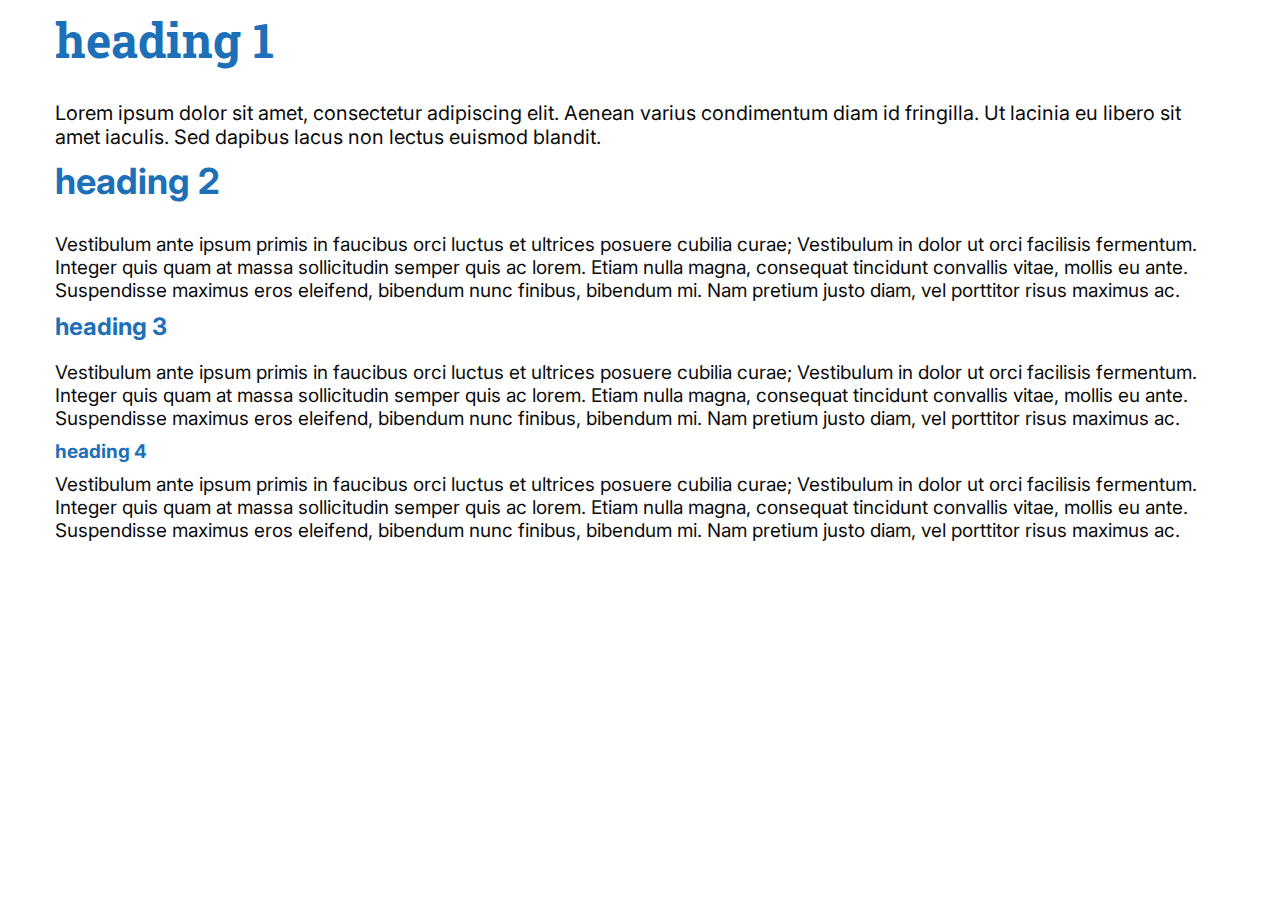
==== testpage.html @ ec5b9f77 "udpates to scss" ====
<!doctype html>

<html lang="en">
<head>
  <meta charset="utf-8">

  <title>test page | scss - setup</title>


  <link rel="stylesheet" href="css/all.min.css">

</head>

<body>
<main>
<div class="base-width-container">
<h1 class="base-heading-h1">heading 1</h1>
<p class="base-body base-body-l">Lorem ipsum dolor sit amet, consectetur adipiscing elit. Aenean varius condimentum diam id fringilla. Ut lacinia eu libero sit amet iaculis. Sed dapibus lacus non lectus euismod blandit. </p>

<h2 class="base-heading-h2">heading 2</h2>
<p class="base-body">Vestibulum ante ipsum primis in faucibus orci luctus et ultrices posuere cubilia curae; Vestibulum in dolor ut orci facilisis fermentum. Integer quis quam at massa sollicitudin semper quis ac lorem. Etiam nulla magna, consequat tincidunt convallis vitae, mollis eu ante. Suspendisse maximus eros eleifend, bibendum nunc finibus, bibendum mi. Nam pretium justo diam, vel porttitor risus maximus ac.</p>


<h3 class="base-heading-h3">heading 3</h2>
<p class="base-body">Vestibulum ante ipsum primis in faucibus orci luctus et ultrices posuere cubilia curae; Vestibulum in dolor ut orci facilisis fermentum. Integer quis quam at massa sollicitudin semper quis ac lorem. Etiam nulla magna, consequat tincidunt convallis vitae, mollis eu ante. Suspendisse maximus eros eleifend, bibendum nunc finibus, bibendum mi. Nam pretium justo diam, vel porttitor risus maximus ac.</p>


<h4 class="base-heading-h4">heading 4</h2>
<p class="base-body">Vestibulum ante ipsum primis in faucibus orci luctus et ultrices posuere cubilia curae; Vestibulum in dolor ut orci facilisis fermentum. Integer quis quam at massa sollicitudin semper quis ac lorem. Etiam nulla magna, consequat tincidunt convallis vitae, mollis eu ante. Suspendisse maximus eros eleifend, bibendum nunc finibus, bibendum mi. Nam pretium justo diam, vel porttitor risus maximus ac.</p>
</div>
</main>
</body>
</html>
---- css/all.min.css ----
@import url("https://fonts.googleapis.com/css2?family=Inter&family=Roboto+Slab&display=swap");.base-width-container{max-width:1170px;margin-left:auto;margin-right:auto}@media (min-width: 576px){.base-width-container{margin-left:15px;margin-right:15px}}@media (min-width: 768px){.base-width-container{margin-left:15px;margin-right:15px}}@media (min-width: 992px){.base-width-container{margin-left:auto;margin-right:auto}}@media (min-width: 1200px){.base-width-container{margin-left:auto;margin-right:auto}}.base-heading-h1{font-family:"Roboto Slab",Arial,sans-serif;font-size:48px;font-weight:700;color:#1d70b8;margin-top:0;margin-bottom:30px;display:block}.base-heading-h2{font-family:"Inter",Arial,sans-serif;font-size:36px;font-weight:700;color:#1d70b8;margin-top:0;margin-bottom:30px;display:block}.base-heading-h3{font-family:"Inter",Arial,sans-serif;font-size:24px;font-weight:700;color:#1d70b8;margin-top:0;margin-bottom:20px;display:block}.base-heading-h4{font-family:"Inter",Arial,sans-serif;font-size:19px;font-weight:700;color:#1d70b8;margin-top:0;margin-bottom:10px;display:block}.base-body{font-family:"Inter",Arial,sans-serif;font-size:19px;font-weight:400;color:#0b0c0c;margin-top:0;margin-bottom:10px;display:block}.base-body-bold{font-weight:700}.base-body-l{font-size:20px}
/*# sourceMappingURL=all.min.css.map */
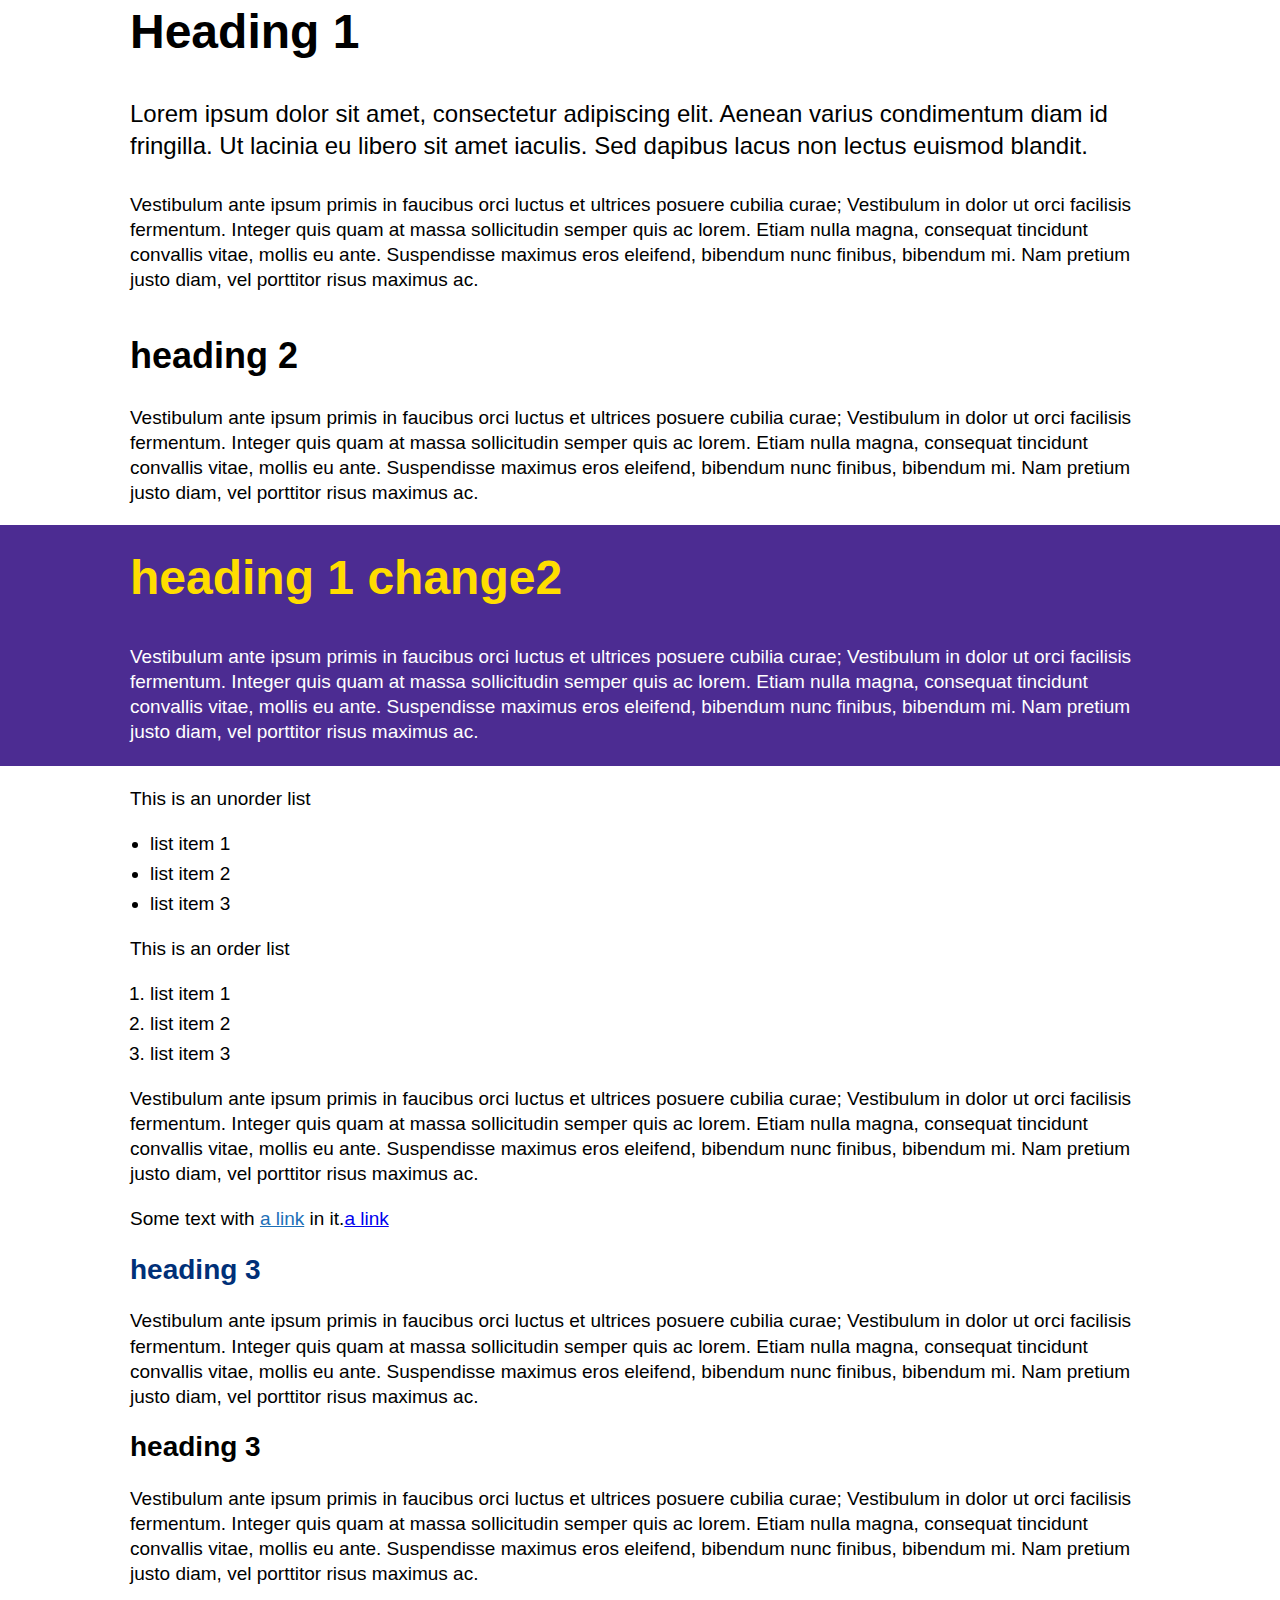
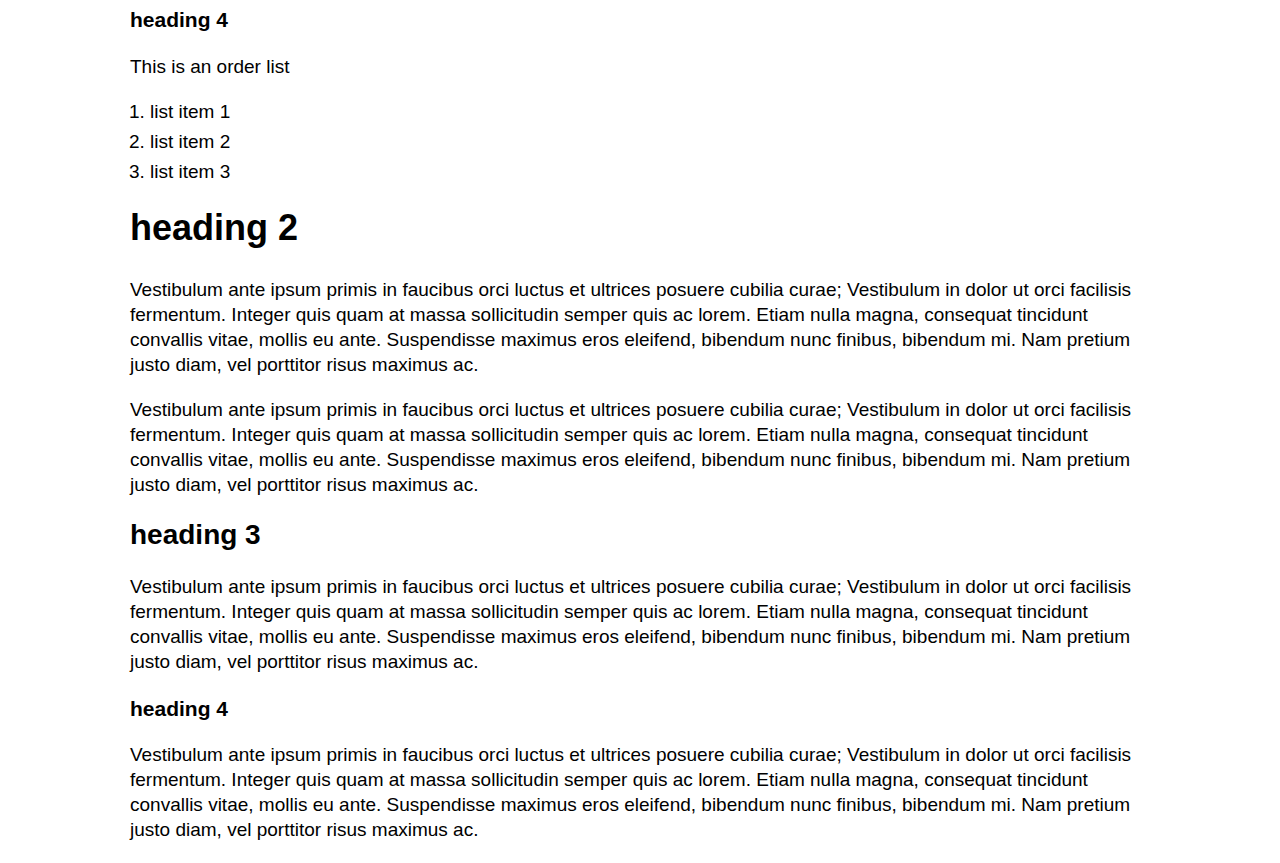
==== commit 88f0d499: "added colour bg and font classes" ====
--- a/testpage.html
+++ b/testpage.html
@@ -3,6 +3,8 @@
 <html lang="en">
 <head>
   <meta charset="utf-8">
+  <meta name="viewport" content="width=device-width, initial-scale=1, viewport-fit=cover">
+  <meta http-equiv="X-UA-Compatible" content="IE=edge">
 
   <title>test page | scss - setup</title>
 
@@ -11,21 +13,65 @@
 
 </head>
 
-<body>
+<body class="base-bg--white">
 <main>
+
 <div class="base-width-container">
-<h1 class="base-heading-h1">heading 1</h1>
+<h1 class="base-heading-h1">Heading 1</h1>
 <p class="base-body base-body-l">Lorem ipsum dolor sit amet, consectetur adipiscing elit. Aenean varius condimentum diam id fringilla. Ut lacinia eu libero sit amet iaculis. Sed dapibus lacus non lectus euismod blandit. </p>
-
+<p class="base-body">Vestibulum ante ipsum primis in faucibus orci luctus et ultrices posuere cubilia curae; Vestibulum in dolor ut orci facilisis fermentum. Integer quis quam at massa sollicitudin semper quis ac lorem. Etiam nulla magna, consequat tincidunt convallis vitae, mollis eu ante. Suspendisse maximus eros eleifend, bibendum nunc finibus, bibendum mi. Nam pretium justo diam, vel porttitor risus maximus ac.</p>
+<img class="base-image base-image--centre" alt="" src="assets/test_image720x540.gif">
 <h2 class="base-heading-h2">heading 2</h2>
 <p class="base-body">Vestibulum ante ipsum primis in faucibus orci luctus et ultrices posuere cubilia curae; Vestibulum in dolor ut orci facilisis fermentum. Integer quis quam at massa sollicitudin semper quis ac lorem. Etiam nulla magna, consequat tincidunt convallis vitae, mollis eu ante. Suspendisse maximus eros eleifend, bibendum nunc finibus, bibendum mi. Nam pretium justo diam, vel porttitor risus maximus ac.</p>
 
+</div>
+<div class="base-block base-bg--purple">
+<div class="base-width-container">
+<h1 class="base-heading-h1 base-font--yellow">heading 1 change2</h1>
 
-<h3 class="base-heading-h3">heading 3</h2>
+<p class="base-body base-font--white">Vestibulum ante ipsum primis in faucibus orci luctus et ultrices posuere cubilia curae; Vestibulum in dolor ut orci facilisis fermentum. Integer quis quam at massa sollicitudin semper quis ac lorem. Etiam nulla magna, consequat tincidunt convallis vitae, mollis eu ante. Suspendisse maximus eros eleifend, bibendum nunc finibus, bibendum mi. Nam pretium justo diam, vel porttitor risus maximus ac.</p>
+
+</div>
+</div>
+<div class="base-width-container">
+<p class="base-body">This is an unorder list</p>
+<ul class="base-list base-list--bullet">
+<li>list item 1</li>
+<li>list item 2</li>
+<li>list item 3</li>
+</ul>
+<p class="base-body">This is an order list</p>
+<ol class="base-list base-list--number">
+<li>list item 1</li>
+<li>list item 2</li>
+<li>list item 3</li>
+</ol>
+<p class="base-body">Vestibulum ante ipsum primis in faucibus orci luctus et ultrices posuere cubilia curae; Vestibulum in dolor ut orci facilisis fermentum. Integer quis quam at massa sollicitudin semper quis ac lorem. Etiam nulla magna, consequat tincidunt convallis vitae, mollis eu ante. Suspendisse maximus eros eleifend, bibendum nunc finibus, bibendum mi. Nam pretium justo diam, vel porttitor risus maximus ac.</p>
+<p class="base-body">Some text with <a class="base-link" href="#">a link</a> in it.<a href="#">a link</a> </p>
+
+<h3 class="base-heading-h3 base-font--dark-blue">heading 3</h3>
+<p class="base-body">Vestibulum ante ipsum primis in faucibus orci luctus et ultrices posuere cubilia curae; Vestibulum in dolor ut orci facilisis fermentum. Integer quis quam at massa sollicitudin semper quis ac lorem. Etiam nulla magna, consequat tincidunt convallis vitae, mollis eu ante. Suspendisse maximus eros eleifend, bibendum nunc finibus, bibendum mi. Nam pretium justo diam, vel porttitor risus maximus ac.</p>
+
+<h3 class="base-heading-h3">heading 3</h3>
+<p class="base-body">Vestibulum ante ipsum primis in faucibus orci luctus et ultrices posuere cubilia curae; Vestibulum in dolor ut orci facilisis fermentum. Integer quis quam at massa sollicitudin semper quis ac lorem. Etiam nulla magna, consequat tincidunt convallis vitae, mollis eu ante. Suspendisse maximus eros eleifend, bibendum nunc finibus, bibendum mi. Nam pretium justo diam, vel porttitor risus maximus ac.</p>
+
+<h4 class="base-heading-h4">heading 4</h4>
+<p class="base-body">This is an order list</p>
+<ol class="base-list base-list--number">
+<li>list item 1</li>
+<li>list item 2</li>
+<li>list item 3</li>
+</ol>
+<h2 class="base-heading-h2">heading 2</h2>
+<p class="base-body">Vestibulum ante ipsum primis in faucibus orci luctus et ultrices posuere cubilia curae; Vestibulum in dolor ut orci facilisis fermentum. Integer quis quam at massa sollicitudin semper quis ac lorem. Etiam nulla magna, consequat tincidunt convallis vitae, mollis eu ante. Suspendisse maximus eros eleifend, bibendum nunc finibus, bibendum mi. Nam pretium justo diam, vel porttitor risus maximus ac.</p>
 <p class="base-body">Vestibulum ante ipsum primis in faucibus orci luctus et ultrices posuere cubilia curae; Vestibulum in dolor ut orci facilisis fermentum. Integer quis quam at massa sollicitudin semper quis ac lorem. Etiam nulla magna, consequat tincidunt convallis vitae, mollis eu ante. Suspendisse maximus eros eleifend, bibendum nunc finibus, bibendum mi. Nam pretium justo diam, vel porttitor risus maximus ac.</p>
 
 
-<h4 class="base-heading-h4">heading 4</h2>
+<h3 class="base-heading-h3">heading 3</h3>
+<p class="base-body">Vestibulum ante ipsum primis in faucibus orci luctus et ultrices posuere cubilia curae; Vestibulum in dolor ut orci facilisis fermentum. Integer quis quam at massa sollicitudin semper quis ac lorem. Etiam nulla magna, consequat tincidunt convallis vitae, mollis eu ante. Suspendisse maximus eros eleifend, bibendum nunc finibus, bibendum mi. Nam pretium justo diam, vel porttitor risus maximus ac.</p>
+
+
+<h4 class="base-heading-h4">heading 4</h4>
 <p class="base-body">Vestibulum ante ipsum primis in faucibus orci luctus et ultrices posuere cubilia curae; Vestibulum in dolor ut orci facilisis fermentum. Integer quis quam at massa sollicitudin semper quis ac lorem. Etiam nulla magna, consequat tincidunt convallis vitae, mollis eu ante. Suspendisse maximus eros eleifend, bibendum nunc finibus, bibendum mi. Nam pretium justo diam, vel porttitor risus maximus ac.</p>
 </div>
 </main>
--- a/css/all.min.css
+++ b/css/all.min.css
@@ -1,2 +1,2 @@
-@import url("https://fonts.googleapis.com/css2?family=Inter&family=Roboto+Slab&display=swap");.base-width-container{max-width:1170px;margin-left:auto;margin-right:auto}@media (min-width: 576px){.base-width-container{margin-left:15px;margin-right:15px}}@media (min-width: 768px){.base-width-container{margin-left:15px;margin-right:15px}}@media (min-width: 992px){.base-width-container{margin-left:auto;margin-right:auto}}@media (min-width: 1200px){.base-width-container{margin-left:auto;margin-right:auto}}.base-heading-h1{font-family:"Roboto Slab",Arial,sans-serif;font-size:48px;font-weight:700;color:#1d70b8;margin-top:0;margin-bottom:30px;display:block}.base-heading-h2{font-family:"Inter",Arial,sans-serif;font-size:36px;font-weight:700;color:#1d70b8;margin-top:0;margin-bottom:30px;display:block}.base-heading-h3{font-family:"Inter",Arial,sans-serif;font-size:24px;font-weight:700;color:#1d70b8;margin-top:0;margin-bottom:20px;display:block}.base-heading-h4{font-family:"Inter",Arial,sans-serif;font-size:19px;font-weight:700;color:#1d70b8;margin-top:0;margin-bottom:10px;display:block}.base-body{font-family:"Inter",Arial,sans-serif;font-size:19px;font-weight:400;color:#0b0c0c;margin-top:0;margin-bottom:10px;display:block}.base-body-bold{font-weight:700}.base-body-l{font-size:20px}
+/*! normalize.css v8.0.1 | MIT License | github.com/necolas/normalize.css */@import url("https://fonts.googleapis.com/css2?family=Inter&family=Roboto+Slab&display=swap");html{line-height:1.15;-webkit-text-size-adjust:100%}body{margin:0}main{display:block}h1{font-size:2em;margin:0.67em 0}hr{-webkit-box-sizing:content-box;box-sizing:content-box;height:0;overflow:visible}pre{font-family:monospace, monospace;font-size:1em}a{background-color:transparent}abbr[title]{border-bottom:none;text-decoration:underline;-webkit-text-decoration:underline dotted;text-decoration:underline dotted}b,strong{font-weight:bolder}code,kbd,samp{font-family:monospace, monospace;font-size:1em}small{font-size:80%}sub,sup{font-size:75%;line-height:0;position:relative;vertical-align:baseline}sub{bottom:-0.25em}sup{top:-0.5em}img{border-style:none}button,input,optgroup,select,textarea{font-family:inherit;font-size:100%;line-height:1.15;margin:0}button,input{overflow:visible}button,select{text-transform:none}button,[type="button"],[type="reset"],[type="submit"]{-webkit-appearance:button}button::-moz-focus-inner,[type="button"]::-moz-focus-inner,[type="reset"]::-moz-focus-inner,[type="submit"]::-moz-focus-inner{border-style:none;padding:0}button:-moz-focusring,[type="button"]:-moz-focusring,[type="reset"]:-moz-focusring,[type="submit"]:-moz-focusring{outline:1px dotted ButtonText}fieldset{padding:0.35em 0.75em 0.625em}legend{-webkit-box-sizing:border-box;box-sizing:border-box;color:inherit;display:table;max-width:100%;padding:0;white-space:normal}progress{vertical-align:baseline}textarea{overflow:auto}[type="checkbox"],[type="radio"]{-webkit-box-sizing:border-box;box-sizing:border-box;padding:0}[type="number"]::-webkit-inner-spin-button,[type="number"]::-webkit-outer-spin-button{height:auto}[type="search"]{-webkit-appearance:textfield;outline-offset:-2px}[type="search"]::-webkit-search-decoration{-webkit-appearance:none}::-webkit-file-upload-button{-webkit-appearance:button;font:inherit}details{display:block}summary{display:list-item}template{display:none}[hidden]{display:none}*,*::before,*::after{-webkit-box-sizing:border-box;box-sizing:border-box}button{background-color:transparent;color:inherit;border-width:0;padding:0;cursor:pointer}figure{margin:0}input::-moz-focus-inner{border:0;padding:0;margin:0}ul,ol,dd{margin:0;padding:0;list-style:none}h1,h2,h3,h4,h5,h6{margin:0;font-size:inherit;font-weight:inherit}p{margin:0}cite{font-style:normal}fieldset{border-width:0;padding:0;margin:0}.base-bg--black{background-color:#000 !important}.base-bg--dark-blue{background-color:#003078 !important}.base-bg--purple{background-color:#4c2c92 !important}.base-bg--blue{background-color:#1d70b8 !important}.base-bg--yellow{background-color:#fd0 !important}.base-bg--white{background-color:#fff !important}.base-width-container{max-width:1020px}@media (min-width: 320px){.base-width-container{margin-left:15px;margin-right:15px}}@media (min-width: 641px){.base-width-container{margin-left:30px;margin-right:30px}}@media (min-width: 769px){.base-width-container{margin-left:30px;margin-right:30px}}@media (min-width: 1080px){.base-width-container{margin-left:auto;margin-right:auto}}html{font-size:10px}.base-heading-h1{font-family:Arial,sans-serif;font-size:3.6rem;line-height:1.32;font-weight:700;color:#000;margin-top:0;margin-bottom:2.5rem;display:block}@media (min-width: 641px){.base-heading-h1{font-size:4.8rem;margin-bottom:3.5rem}}.base-heading-h2{font-family:Arial,sans-serif;font-size:3rem;line-height:1.32;font-weight:700;color:#000;margin-top:0;margin-bottom:1.5rem;display:block}@media (min-width: 641px){.base-heading-h2{font-size:3.6rem;margin-bottom:2.5rem}}.base-heading-h3{font-family:Arial,sans-serif;font-size:2.4rem;line-height:1.32;font-weight:700;color:#000;margin-top:0;margin-bottom:1.5rem;display:block}@media (min-width: 641px){.base-heading-h3{font-size:2.8rem;margin-bottom:2rem}}.base-heading-h4{font-family:Arial,sans-serif;font-size:2rem;line-height:1.32;font-weight:700;color:#000;margin-top:0;margin-bottom:1.5rem;display:block}@media (min-width: 641px){.base-heading-h4{font-size:2.1rem;margin-bottom:2rem}}.base-body{font-family:Arial,sans-serif;font-size:1.6rem;line-height:1.32;font-weight:400;color:#000;margin-top:0;margin-bottom:1.5rem;display:block}@media (min-width: 641px){.base-body{font-size:1.9rem;margin-bottom:2rem}}.base-body-bold{font-weight:700}.base-body-l{font-size:2.2rem;line-height:1.32;margin-bottom:2.5rem}@media (min-width: 641px){.base-body-l{font-size:2.4rem;margin-bottom:3rem}}.base-list{padding-left:20px;font-family:Arial,sans-serif;font-size:1.6rem;line-height:1.32;font-weight:400;color:#000;display:block;margin-bottom:1.5rem}@media (min-width: 641px){.base-list{font-size:1.9rem;margin-bottom:2rem}}.base-list li{margin-bottom:0.5rem}.base-list--number{list-style-type:decimal}.base-list--bullet{list-style-type:disc}.base-link{cursor:pointer;color:#1d70b8;text-decoration:underline}.base-link:link{color:#1d70b8}.base-link:hover{color:#003078}.base-link:visited{color:#4c2c92}.base-link:focus{outline:3px solid transparent;color:#000;background-color:#fd0;-webkit-box-shadow:0 -2px #fd0,0 4px #000;box-shadow:0 -2px #fd0,0 4px #000;text-decoration:none}.base-font--white{color:#fff !important}.base-font--blue{color:#1d70b8 !important}.base-font--dark-blue{color:#003078 !important}.base-font--purple{color:#4c2c92 !important}.base-font--yellow{color:#fd0 !important}.base-font--black{color:#000 !important}.base-block{background-color:#000;border-top:1px solid transparent;border-bottom:1px solid transparent;padding-top:1.5rem;margin-bottom:1.5rem;display:block}@media (min-width: 641px){.base-block{padding-top:2rem;margin-bottom:2rem}}.base-image{max-width:680px;width:100%;margin-top:0;margin-bottom:1.5rem;display:block}@media (min-width: 641px){.base-image{margin-bottom:2rem}}.base-image--centre{margin-left:auto;margin-right:auto}
 /*# sourceMappingURL=all.min.css.map */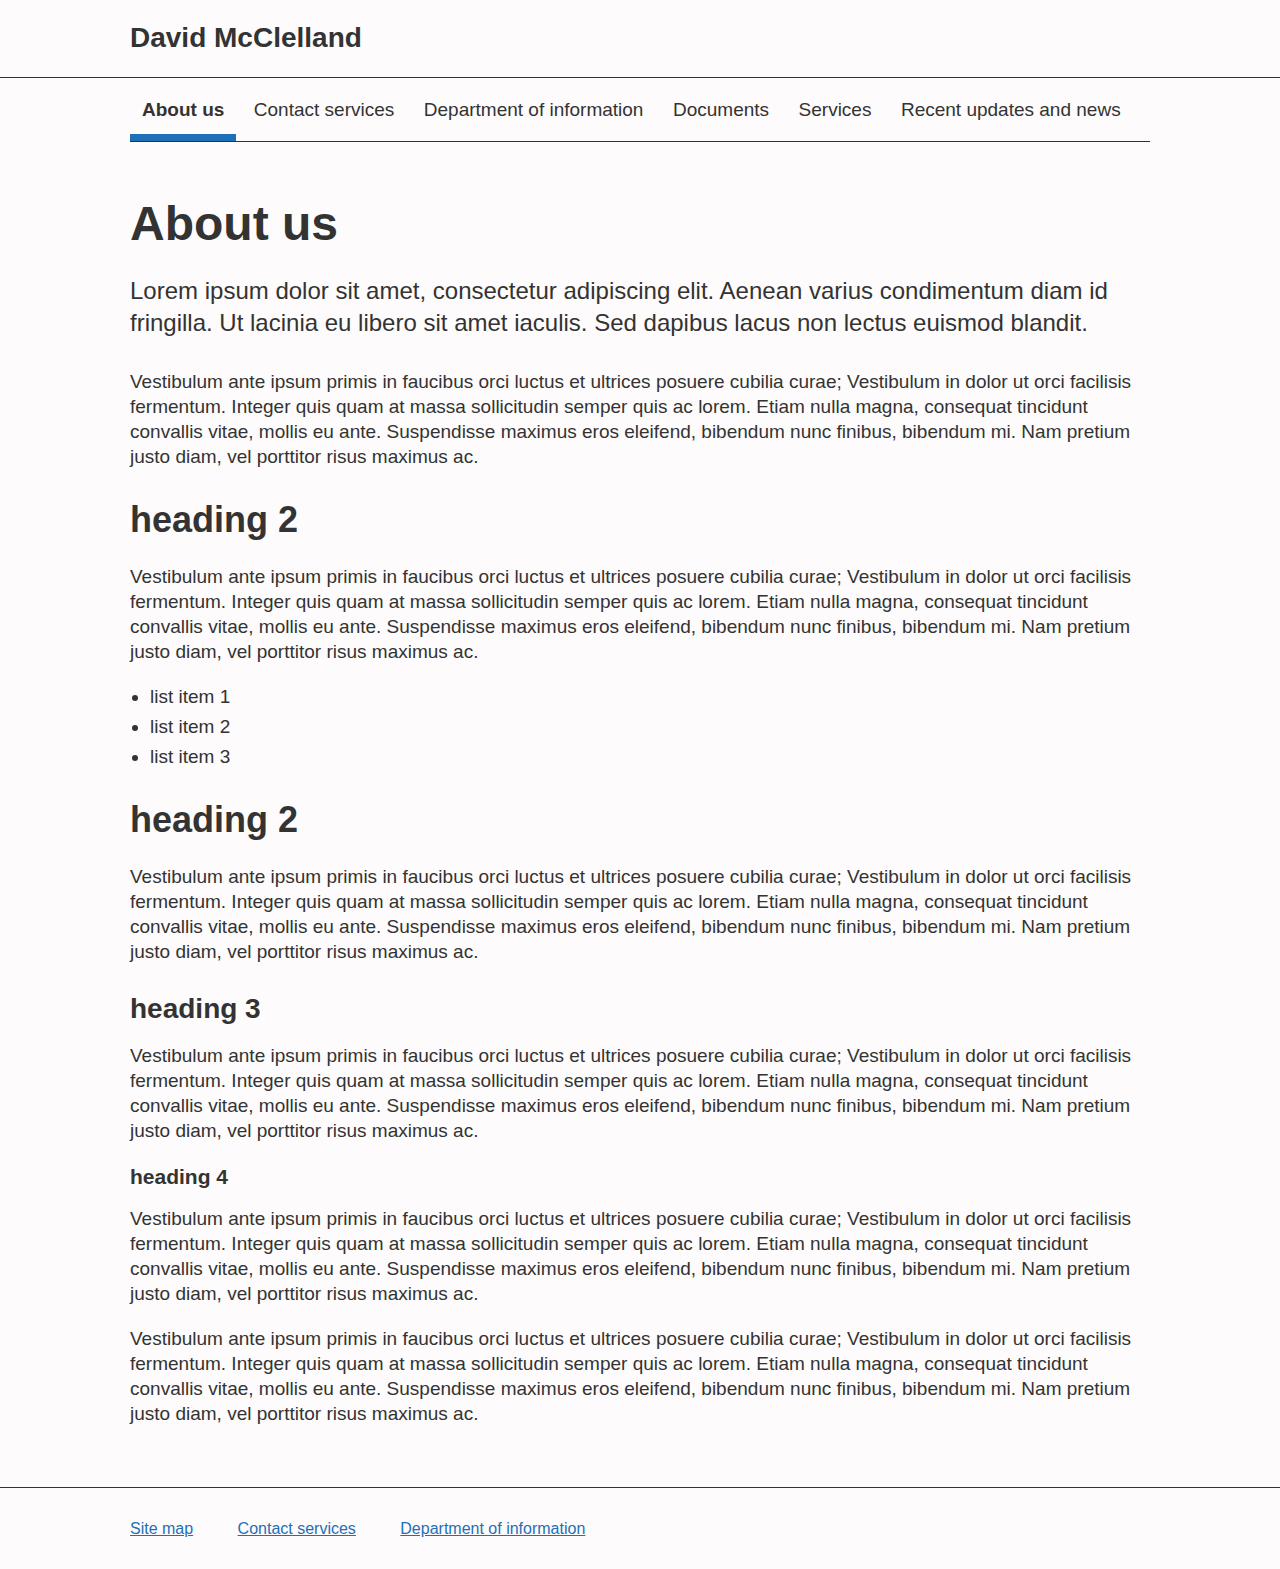
==== commit c3219a60: "update to header and navigation scss" ====
--- a/testpage.html
+++ b/testpage.html
@@ -1,6 +1,7 @@
 <!doctype html>
 
 <html lang="en">
+
 <head>
   <meta charset="utf-8">
   <meta name="viewport" content="width=device-width, initial-scale=1, viewport-fit=cover">
@@ -8,72 +9,168 @@
 
   <title>test page | scss - setup</title>
 
-
   <link rel="stylesheet" href="css/all.min.css">
-
 </head>
 
 <body class="base-bg--white">
-<main>
+  <script>
+    document.body.className = ((document.body.className) ? document.body.className + ' js-enabled' : 'js-enabled');
+  </script>
+  <header role="banner" class="base-font--black ">
+    <div class="base-header base-bg--white ">
+      <div class=" base-width-container base-header-flex">
+        <div class="base-header-logo">David McClelland</div>
+        <button class="base-navbutton" type="button" aria-expanded="false" aria-controls="nav-menu" aria-label="open or close main navigation">menu</button>
+      </div>
+    </div>
+    <nav role="navigation" aria-label="main navigation">
+        <ul id="nav-menu" class="base-navbar">
+          <li class="base-navitem base-navitem--current"><a class="base-navlink" href="#" aria-current="page">About
+              us</a></li>
+          <li class="base-navitem"><a class="base-navlink" href="#">Contact services</a></li>
+          <li class="base-navitem"><a class="base-navlink" href="#">Department of information</a></li>
+          <li class="base-navitem"><a class="base-navlink" href="#">Documents</a></li>
+          <li class="base-navitem"><a class="base-navlink" href="#">Services</a></li>
+          <li class="base-navitem"><a class="base-navlink" href="#">Recent updates and news</a></li>
+        </ul>
+      <!-- </div> -->
+    </nav>
+  </header>
+  <main>
+    <div class="base-main-wrapper">
+      <div class="base-width-container">
+        <h1 class="base-heading-h1">About us</h1>
+        <!-- <div class="testbox"><p class="base-heading-h2 base-font--white realign">Hellow name of field</p></div> -->
+        <p class="base-body base-body-l">Lorem ipsum dolor sit amet, consectetur adipiscing elit. Aenean varius
+          condimentum diam id fringilla. Ut lacinia eu libero sit amet iaculis. Sed dapibus lacus non lectus euismod
+          blandit. </p>
+        <p class="base-body">Vestibulum ante ipsum primis in faucibus orci luctus et ultrices posuere cubilia curae;
+          Vestibulum in dolor ut orci facilisis fermentum. Integer quis quam at massa sollicitudin semper quis ac lorem.
+          Etiam nulla magna, consequat tincidunt convallis vitae, mollis eu ante. Suspendisse maximus eros eleifend,
+          bibendum nunc finibus, bibendum mi. Nam pretium justo diam, vel porttitor risus maximus ac.</p>
+        <!-- <img class="base-image base-image--centre" alt="" src="assets/test_image720x540.gif"> -->
+        <h2 class="base-heading-h2">heading 2</h2>
+        <p class="base-body">Vestibulum ante ipsum primis in faucibus orci luctus et ultrices posuere cubilia curae;
+          Vestibulum in dolor ut orci facilisis fermentum. Integer quis quam at massa sollicitudin semper quis ac lorem.
+          Etiam nulla magna, consequat tincidunt convallis vitae, mollis eu ante. Suspendisse maximus eros eleifend,
+          bibendum nunc finibus, bibendum mi. Nam pretium justo diam, vel porttitor risus maximus ac.</p>
+          <ul class="base-list base-list--bullet">
+            <li>list item 1</li>
+            <li>list item 2</li>
+            <li>list item 3</li>
+          </ul>
+          <h2 class="base-heading-h2">heading 2</h2>
+          <p class="base-body">Vestibulum ante ipsum primis in faucibus orci luctus et ultrices posuere cubilia curae;
+            Vestibulum in dolor ut orci facilisis fermentum. Integer quis quam at massa sollicitudin semper quis ac lorem.
+            Etiam nulla magna, consequat tincidunt convallis vitae, mollis eu ante. Suspendisse maximus eros eleifend,
+            bibendum nunc finibus, bibendum mi. Nam pretium justo diam, vel porttitor risus maximus ac.</p>
+            <h3 class="base-heading-h3">heading 3</h3>
+            <p class="base-body">Vestibulum ante ipsum primis in faucibus orci luctus et ultrices posuere cubilia curae;
+              Vestibulum in dolor ut orci facilisis fermentum. Integer quis quam at massa sollicitudin semper quis ac lorem.
+              Etiam nulla magna, consequat tincidunt convallis vitae, mollis eu ante. Suspendisse maximus eros eleifend,
+              bibendum nunc finibus, bibendum mi. Nam pretium justo diam, vel porttitor risus maximus ac.</p>
+              <h4 class="base-heading-h4">heading 4</h4>
+              <p class="base-body">Vestibulum ante ipsum primis in faucibus orci luctus et ultrices posuere cubilia curae;
+                Vestibulum in dolor ut orci facilisis fermentum. Integer quis quam at massa sollicitudin semper quis ac lorem.
+                Etiam nulla magna, consequat tincidunt convallis vitae, mollis eu ante. Suspendisse maximus eros eleifend,
+                bibendum nunc finibus, bibendum mi. Nam pretium justo diam, vel porttitor risus maximus ac.</p>
+                <p class="base-body">Vestibulum ante ipsum primis in faucibus orci luctus et ultrices posuere cubilia curae;
+                  Vestibulum in dolor ut orci facilisis fermentum. Integer quis quam at massa sollicitudin semper quis ac lorem.
+                  Etiam nulla magna, consequat tincidunt convallis vitae, mollis eu ante. Suspendisse maximus eros eleifend,
+                  bibendum nunc finibus, bibendum mi. Nam pretium justo diam, vel porttitor risus maximus ac.</p>
+      </div>
+    <!--   <div class="base-block base-bg--purple">
+        <div class="base-width-container">
+          <h1 class="base-heading-h1 base-font--yellow">heading 1 change2</h1>
 
-<div class="base-width-container">
-<h1 class="base-heading-h1">Heading 1</h1>
-<p class="base-body base-body-l">Lorem ipsum dolor sit amet, consectetur adipiscing elit. Aenean varius condimentum diam id fringilla. Ut lacinia eu libero sit amet iaculis. Sed dapibus lacus non lectus euismod blandit. </p>
-<p class="base-body">Vestibulum ante ipsum primis in faucibus orci luctus et ultrices posuere cubilia curae; Vestibulum in dolor ut orci facilisis fermentum. Integer quis quam at massa sollicitudin semper quis ac lorem. Etiam nulla magna, consequat tincidunt convallis vitae, mollis eu ante. Suspendisse maximus eros eleifend, bibendum nunc finibus, bibendum mi. Nam pretium justo diam, vel porttitor risus maximus ac.</p>
-<img class="base-image base-image--centre" alt="" src="assets/test_image720x540.gif">
-<h2 class="base-heading-h2">heading 2</h2>
-<p class="base-body">Vestibulum ante ipsum primis in faucibus orci luctus et ultrices posuere cubilia curae; Vestibulum in dolor ut orci facilisis fermentum. Integer quis quam at massa sollicitudin semper quis ac lorem. Etiam nulla magna, consequat tincidunt convallis vitae, mollis eu ante. Suspendisse maximus eros eleifend, bibendum nunc finibus, bibendum mi. Nam pretium justo diam, vel porttitor risus maximus ac.</p>
+          <p class="base-body base-font--white">Vestibulum ante ipsum primis in faucibus orci luctus et ultrices posuere
+            cubilia curae; Vestibulum in dolor ut orci facilisis fermentum. Integer quis quam at massa sollicitudin
+            semper
+            quis ac lorem. Etiam nulla magna, consequat tincidunt convallis vitae, mollis eu ante. Suspendisse maximus
+            eros eleifend, bibendum nunc finibus, bibendum mi. Nam pretium justo diam, vel porttitor risus maximus ac.
+          </p>
 
-</div>
-<div class="base-block base-bg--purple">
-<div class="base-width-container">
-<h1 class="base-heading-h1 base-font--yellow">heading 1 change2</h1>
+        </div>
+      </div>
+      <div class="base-width-container">
+        <p class="base-body">This is an unorder list</p>
+        <ul class="base-list base-list--bullet">
+          <li>list item 1</li>
+          <li>list item 2</li>
+          <li>list item 3</li>
+        </ul>
+        <p class="base-body">This is an order list</p>
+        <ol class="base-list base-list--number">
+          <li>list item 1</li>
+          <li>list item 2</li>
+          <li>list item 3</li>
+        </ol>
+        <p class="base-body">Vestibulum ante ipsum primis in faucibus orci luctus et ultrices posuere cubilia curae;
+          Vestibulum in dolor ut orci facilisis fermentum. Integer quis quam at massa sollicitudin semper quis ac lorem.
+          Etiam nulla magna, consequat tincidunt convallis vitae, mollis eu ante. Suspendisse maximus eros eleifend,
+          bibendum nunc finibus, bibendum mi. Nam pretium justo diam, vel porttitor risus maximus ac.</p>
+        <p class="base-body">Some text with <a class="base-link base-visually-hidden-focusable" href="#">a link</a> in
+          it.<a href="#">a link</a> </p>
 
-<p class="base-body base-font--white">Vestibulum ante ipsum primis in faucibus orci luctus et ultrices posuere cubilia curae; Vestibulum in dolor ut orci facilisis fermentum. Integer quis quam at massa sollicitudin semper quis ac lorem. Etiam nulla magna, consequat tincidunt convallis vitae, mollis eu ante. Suspendisse maximus eros eleifend, bibendum nunc finibus, bibendum mi. Nam pretium justo diam, vel porttitor risus maximus ac.</p>
+        <h3 class="base-heading-h3">heading 3</h3>
+        <p class="base-body">Vestibulum ante ipsum primis in faucibus orci luctus et ultrices posuere cubilia curae;
+          Vestibulum in dolor ut orci facilisis fermentum. Integer quis quam at massa sollicitudin semper quis ac lorem.
+          Etiam nulla magna, consequat tincidunt convallis vitae, mollis eu ante. Suspendisse maximus eros eleifend,
+          bibendum nunc finibus, bibendum mi. Nam pretium justo diam, vel porttitor risus maximus ac.</p>
 
-</div>
-</div>
-<div class="base-width-container">
-<p class="base-body">This is an unorder list</p>
-<ul class="base-list base-list--bullet">
-<li>list item 1</li>
-<li>list item 2</li>
-<li>list item 3</li>
-</ul>
-<p class="base-body">This is an order list</p>
-<ol class="base-list base-list--number">
-<li>list item 1</li>
-<li>list item 2</li>
-<li>list item 3</li>
-</ol>
-<p class="base-body">Vestibulum ante ipsum primis in faucibus orci luctus et ultrices posuere cubilia curae; Vestibulum in dolor ut orci facilisis fermentum. Integer quis quam at massa sollicitudin semper quis ac lorem. Etiam nulla magna, consequat tincidunt convallis vitae, mollis eu ante. Suspendisse maximus eros eleifend, bibendum nunc finibus, bibendum mi. Nam pretium justo diam, vel porttitor risus maximus ac.</p>
-<p class="base-body">Some text with <a class="base-link" href="#">a link</a> in it.<a href="#">a link</a> </p>
+        <h3 class="base-heading-h3">heading 3</h3>
+        <p class="base-body">Vestibulum ante ipsum primis in faucibus orci luctus et ultrices posuere cubilia curae;
+          Vestibulum in dolor ut orci facilisis fermentum. Integer quis quam at massa sollicitudin semper quis ac lorem.
+          Etiam nulla magna, consequat tincidunt convallis vitae, mollis eu ante. Suspendisse maximus eros eleifend,
+          bibendum nunc finibus, bibendum mi. Nam pretium justo diam, vel porttitor risus maximus ac.</p>
 
-<h3 class="base-heading-h3 base-font--dark-blue">heading 3</h3>
-<p class="base-body">Vestibulum ante ipsum primis in faucibus orci luctus et ultrices posuere cubilia curae; Vestibulum in dolor ut orci facilisis fermentum. Integer quis quam at massa sollicitudin semper quis ac lorem. Etiam nulla magna, consequat tincidunt convallis vitae, mollis eu ante. Suspendisse maximus eros eleifend, bibendum nunc finibus, bibendum mi. Nam pretium justo diam, vel porttitor risus maximus ac.</p>
-
-<h3 class="base-heading-h3">heading 3</h3>
-<p class="base-body">Vestibulum ante ipsum primis in faucibus orci luctus et ultrices posuere cubilia curae; Vestibulum in dolor ut orci facilisis fermentum. Integer quis quam at massa sollicitudin semper quis ac lorem. Etiam nulla magna, consequat tincidunt convallis vitae, mollis eu ante. Suspendisse maximus eros eleifend, bibendum nunc finibus, bibendum mi. Nam pretium justo diam, vel porttitor risus maximus ac.</p>
-
-<h4 class="base-heading-h4">heading 4</h4>
-<p class="base-body">This is an order list</p>
-<ol class="base-list base-list--number">
-<li>list item 1</li>
-<li>list item 2</li>
-<li>list item 3</li>
-</ol>
-<h2 class="base-heading-h2">heading 2</h2>
-<p class="base-body">Vestibulum ante ipsum primis in faucibus orci luctus et ultrices posuere cubilia curae; Vestibulum in dolor ut orci facilisis fermentum. Integer quis quam at massa sollicitudin semper quis ac lorem. Etiam nulla magna, consequat tincidunt convallis vitae, mollis eu ante. Suspendisse maximus eros eleifend, bibendum nunc finibus, bibendum mi. Nam pretium justo diam, vel porttitor risus maximus ac.</p>
-<p class="base-body">Vestibulum ante ipsum primis in faucibus orci luctus et ultrices posuere cubilia curae; Vestibulum in dolor ut orci facilisis fermentum. Integer quis quam at massa sollicitudin semper quis ac lorem. Etiam nulla magna, consequat tincidunt convallis vitae, mollis eu ante. Suspendisse maximus eros eleifend, bibendum nunc finibus, bibendum mi. Nam pretium justo diam, vel porttitor risus maximus ac.</p>
+        <h4 class="base-heading-h4">heading 4</h4>
+        <p class="base-body">This is an order list</p>
+        <ol class="base-list base-list--number">
+          <li>list item 1</li>
+          <li>list item 2</li>
+          <li>list item 3</li>
+        </ol>
+        <h2 class="base-heading-h2">heading 2</h2>
+        <p class="base-body">Vestibulum ante ipsum primis in faucibus orci luctus et ultrices posuere cubilia curae;
+          Vestibulum in dolor ut orci facilisis fermentum. Integer quis quam at massa sollicitudin semper quis ac lorem.
+          Etiam nulla magna, consequat tincidunt convallis vitae, mollis eu ante. Suspendisse maximus eros eleifend,
+          bibendum nunc finibus, bibendum mi. Nam pretium justo diam, vel porttitor risus maximus ac.</p>
+        <p class="base-body">Vestibulum ante ipsum primis in faucibus orci luctus et ultrices posuere cubilia curae;
+          Vestibulum in dolor ut orci facilisis fermentum. Integer quis quam at massa sollicitudin semper quis ac lorem.
+          Etiam nulla magna, consequat tincidunt convallis vitae, mollis eu ante. Suspendisse maximus eros eleifend,
+          bibendum nunc finibus, bibendum mi. Nam pretium justo diam, vel porttitor risus maximus ac.</p>
 
 
-<h3 class="base-heading-h3">heading 3</h3>
-<p class="base-body">Vestibulum ante ipsum primis in faucibus orci luctus et ultrices posuere cubilia curae; Vestibulum in dolor ut orci facilisis fermentum. Integer quis quam at massa sollicitudin semper quis ac lorem. Etiam nulla magna, consequat tincidunt convallis vitae, mollis eu ante. Suspendisse maximus eros eleifend, bibendum nunc finibus, bibendum mi. Nam pretium justo diam, vel porttitor risus maximus ac.</p>
+        <h3 class="base-heading-h3">heading 3</h3>
+        <p class="base-body">Vestibulum ante ipsum primis in faucibus orci luctus et ultrices posuere cubilia curae;
+          Vestibulum in dolor ut orci facilisis fermentum. Integer quis quam at massa sollicitudin semper quis ac lorem.
+          Etiam nulla magna, consequat tincidunt convallis vitae, mollis eu ante. Suspendisse maximus eros eleifend,
+          bibendum nunc finibus, bibendum mi. Nam pretium justo diam, vel porttitor risus maximus ac.</p>
 
 
-<h4 class="base-heading-h4">heading 4</h4>
-<p class="base-body">Vestibulum ante ipsum primis in faucibus orci luctus et ultrices posuere cubilia curae; Vestibulum in dolor ut orci facilisis fermentum. Integer quis quam at massa sollicitudin semper quis ac lorem. Etiam nulla magna, consequat tincidunt convallis vitae, mollis eu ante. Suspendisse maximus eros eleifend, bibendum nunc finibus, bibendum mi. Nam pretium justo diam, vel porttitor risus maximus ac.</p>
-</div>
-</main>
+        <h4 class="base-heading-h4">heading 4</h4>
+        <p class="base-body">Vestibulum ante ipsum primis in faucibus orci luctus et ultrices posuere cubilia curae;
+          Vestibulum in dolor ut orci facilisis fermentum. Integer quis quam at massa sollicitudin semper quis ac lorem.
+          Etiam nulla magna, consequat tincidunt convallis vitae, mollis eu ante. Suspendisse maximus eros eleifend,
+          bibendum nunc finibus, bibendum mi. Nam pretium justo diam, vel porttitor risus maximus ac.</p> -->
+      </div>
+    
+  </main>
+  <footer class="base-footer">
+    <div class=" base-width-container">
+    <ul>
+      <li class="base-footer-navitem"><a class="base-link" href="#">Site map</a></li>
+      <li class="base-footer-navitem"><a class="base-link" href="#">Contact services</a></li>
+          <li class="base-footer-navitem"><a class="base-link" href="#">Department of information</a></li>
+
+    </ul>
+  </div>
+  </footer>
+  <script src="javascript/base-all.js"></script>
+  <script>
+    window.initAll();
+  </script>
 </body>
+
 </html>--- a/css/all.min.css
+++ b/css/all.min.css
@@ -1,2 +1,2 @@
-/*! normalize.css v8.0.1 | MIT License | github.com/necolas/normalize.css */@import url("https://fonts.googleapis.com/css2?family=Inter&family=Roboto+Slab&display=swap");html{line-height:1.15;-webkit-text-size-adjust:100%}body{margin:0}main{display:block}h1{font-size:2em;margin:0.67em 0}hr{-webkit-box-sizing:content-box;box-sizing:content-box;height:0;overflow:visible}pre{font-family:monospace, monospace;font-size:1em}a{background-color:transparent}abbr[title]{border-bottom:none;text-decoration:underline;-webkit-text-decoration:underline dotted;text-decoration:underline dotted}b,strong{font-weight:bolder}code,kbd,samp{font-family:monospace, monospace;font-size:1em}small{font-size:80%}sub,sup{font-size:75%;line-height:0;position:relative;vertical-align:baseline}sub{bottom:-0.25em}sup{top:-0.5em}img{border-style:none}button,input,optgroup,select,textarea{font-family:inherit;font-size:100%;line-height:1.15;margin:0}button,input{overflow:visible}button,select{text-transform:none}button,[type="button"],[type="reset"],[type="submit"]{-webkit-appearance:button}button::-moz-focus-inner,[type="button"]::-moz-focus-inner,[type="reset"]::-moz-focus-inner,[type="submit"]::-moz-focus-inner{border-style:none;padding:0}button:-moz-focusring,[type="button"]:-moz-focusring,[type="reset"]:-moz-focusring,[type="submit"]:-moz-focusring{outline:1px dotted ButtonText}fieldset{padding:0.35em 0.75em 0.625em}legend{-webkit-box-sizing:border-box;box-sizing:border-box;color:inherit;display:table;max-width:100%;padding:0;white-space:normal}progress{vertical-align:baseline}textarea{overflow:auto}[type="checkbox"],[type="radio"]{-webkit-box-sizing:border-box;box-sizing:border-box;padding:0}[type="number"]::-webkit-inner-spin-button,[type="number"]::-webkit-outer-spin-button{height:auto}[type="search"]{-webkit-appearance:textfield;outline-offset:-2px}[type="search"]::-webkit-search-decoration{-webkit-appearance:none}::-webkit-file-upload-button{-webkit-appearance:button;font:inherit}details{display:block}summary{display:list-item}template{display:none}[hidden]{display:none}*,*::before,*::after{-webkit-box-sizing:border-box;box-sizing:border-box}button{background-color:transparent;color:inherit;border-width:0;padding:0;cursor:pointer}figure{margin:0}input::-moz-focus-inner{border:0;padding:0;margin:0}ul,ol,dd{margin:0;padding:0;list-style:none}h1,h2,h3,h4,h5,h6{margin:0;font-size:inherit;font-weight:inherit}p{margin:0}cite{font-style:normal}fieldset{border-width:0;padding:0;margin:0}.base-bg--black{background-color:#000 !important}.base-bg--dark-blue{background-color:#003078 !important}.base-bg--purple{background-color:#4c2c92 !important}.base-bg--blue{background-color:#1d70b8 !important}.base-bg--yellow{background-color:#fd0 !important}.base-bg--white{background-color:#fff !important}.base-width-container{max-width:1020px}@media (min-width: 320px){.base-width-container{margin-left:15px;margin-right:15px}}@media (min-width: 641px){.base-width-container{margin-left:30px;margin-right:30px}}@media (min-width: 769px){.base-width-container{margin-left:30px;margin-right:30px}}@media (min-width: 1080px){.base-width-container{margin-left:auto;margin-right:auto}}html{font-size:10px}.base-heading-h1{font-family:Arial,sans-serif;font-size:3.6rem;line-height:1.32;font-weight:700;color:#000;margin-top:0;margin-bottom:2.5rem;display:block}@media (min-width: 641px){.base-heading-h1{font-size:4.8rem;margin-bottom:3.5rem}}.base-heading-h2{font-family:Arial,sans-serif;font-size:3rem;line-height:1.32;font-weight:700;color:#000;margin-top:0;margin-bottom:1.5rem;display:block}@media (min-width: 641px){.base-heading-h2{font-size:3.6rem;margin-bottom:2.5rem}}.base-heading-h3{font-family:Arial,sans-serif;font-size:2.4rem;line-height:1.32;font-weight:700;color:#000;margin-top:0;margin-bottom:1.5rem;display:block}@media (min-width: 641px){.base-heading-h3{font-size:2.8rem;margin-bottom:2rem}}.base-heading-h4{font-family:Arial,sans-serif;font-size:2rem;line-height:1.32;font-weight:700;color:#000;margin-top:0;margin-bottom:1.5rem;display:block}@media (min-width: 641px){.base-heading-h4{font-size:2.1rem;margin-bottom:2rem}}.base-body{font-family:Arial,sans-serif;font-size:1.6rem;line-height:1.32;font-weight:400;color:#000;margin-top:0;margin-bottom:1.5rem;display:block}@media (min-width: 641px){.base-body{font-size:1.9rem;margin-bottom:2rem}}.base-body-bold{font-weight:700}.base-body-l{font-size:2.2rem;line-height:1.32;margin-bottom:2.5rem}@media (min-width: 641px){.base-body-l{font-size:2.4rem;margin-bottom:3rem}}.base-list{padding-left:20px;font-family:Arial,sans-serif;font-size:1.6rem;line-height:1.32;font-weight:400;color:#000;display:block;margin-bottom:1.5rem}@media (min-width: 641px){.base-list{font-size:1.9rem;margin-bottom:2rem}}.base-list li{margin-bottom:0.5rem}.base-list--number{list-style-type:decimal}.base-list--bullet{list-style-type:disc}.base-link{cursor:pointer;color:#1d70b8;text-decoration:underline}.base-link:link{color:#1d70b8}.base-link:hover{color:#003078}.base-link:visited{color:#4c2c92}.base-link:focus{outline:3px solid transparent;color:#000;background-color:#fd0;-webkit-box-shadow:0 -2px #fd0,0 4px #000;box-shadow:0 -2px #fd0,0 4px #000;text-decoration:none}.base-font--white{color:#fff !important}.base-font--blue{color:#1d70b8 !important}.base-font--dark-blue{color:#003078 !important}.base-font--purple{color:#4c2c92 !important}.base-font--yellow{color:#fd0 !important}.base-font--black{color:#000 !important}.base-block{background-color:#000;border-top:1px solid transparent;border-bottom:1px solid transparent;padding-top:1.5rem;margin-bottom:1.5rem;display:block}@media (min-width: 641px){.base-block{padding-top:2rem;margin-bottom:2rem}}.base-image{max-width:680px;width:100%;margin-top:0;margin-bottom:1.5rem;display:block}@media (min-width: 641px){.base-image{margin-bottom:2rem}}.base-image--centre{margin-left:auto;margin-right:auto}
+/*! normalize.css v8.0.1 | MIT License | github.com/necolas/normalize.css */@import url("https://fonts.googleapis.com/css2?family=Inter&family=Roboto+Slab&display=swap");@import url("https://fonts.googleapis.com/css2?family=Work+Sans:wght@600&display=swap");html{line-height:1.15;-webkit-text-size-adjust:100%}body{margin:0}main{display:block}h1{font-size:2em;margin:0.67em 0}hr{-webkit-box-sizing:content-box;box-sizing:content-box;height:0;overflow:visible}pre{font-family:monospace, monospace;font-size:1em}a{background-color:transparent}abbr[title]{border-bottom:none;text-decoration:underline;-webkit-text-decoration:underline dotted;text-decoration:underline dotted}b,strong{font-weight:bolder}code,kbd,samp{font-family:monospace, monospace;font-size:1em}small{font-size:80%}sub,sup{font-size:75%;line-height:0;position:relative;vertical-align:baseline}sub{bottom:-0.25em}sup{top:-0.5em}img{border-style:none}button,input,optgroup,select,textarea{font-family:inherit;font-size:100%;line-height:1.15;margin:0}button,input{overflow:visible}button,select{text-transform:none}button,[type="button"],[type="reset"],[type="submit"]{-webkit-appearance:button}button::-moz-focus-inner,[type="button"]::-moz-focus-inner,[type="reset"]::-moz-focus-inner,[type="submit"]::-moz-focus-inner{border-style:none;padding:0}button:-moz-focusring,[type="button"]:-moz-focusring,[type="reset"]:-moz-focusring,[type="submit"]:-moz-focusring{outline:1px dotted ButtonText}fieldset{padding:0.35em 0.75em 0.625em}legend{-webkit-box-sizing:border-box;box-sizing:border-box;color:inherit;display:table;max-width:100%;padding:0;white-space:normal}progress{vertical-align:baseline}textarea{overflow:auto}[type="checkbox"],[type="radio"]{-webkit-box-sizing:border-box;box-sizing:border-box;padding:0}[type="number"]::-webkit-inner-spin-button,[type="number"]::-webkit-outer-spin-button{height:auto}[type="search"]{-webkit-appearance:textfield;outline-offset:-2px}[type="search"]::-webkit-search-decoration{-webkit-appearance:none}::-webkit-file-upload-button{-webkit-appearance:button;font:inherit}details{display:block}summary{display:list-item}template{display:none}[hidden]{display:none}*,*::before,*::after{-webkit-box-sizing:border-box;box-sizing:border-box}button{background-color:transparent;color:inherit;border-width:0;padding:0;cursor:pointer}figure{margin:0}input::-moz-focus-inner{border:0;padding:0;margin:0}ul,ol,dd{margin:0;padding:0;list-style:none}h1,h2,h3,h4,h5,h6{margin:0;font-size:inherit;font-weight:inherit}p{margin:0}cite{font-style:normal}fieldset{border-width:0;padding:0;margin:0}.base-bg--blue{background-color:#1d70b8 !important}.base-bg--dark-blue{background-color:#003078 !important}.base-bg--purple{background-color:#4c2c92 !important}.base-bg--black{background-color:#333 !important}.base-bg--yellow{background-color:#fd0 !important}.base-bg--white{background-color:#Fdfbfb !important}.base-bg--green{background-color:#59fead !important}.base-bg--gray{background-color:#959595 !important}.base-bg--blank{background-color:rgba(0,0,0,0) !important}.base-bg--pink{background-color:#ffd1fd !important}.base-bg--red{background-color:#f33f33 !important}html{font-size:10px}@media (min-width: 641px){html{font-size:10px}}.base-width-container{max-width:1020px;position:relative;margin-left:15px;margin-right:15px}@media (min-width: 641px){.base-width-container{margin-left:30px;margin-right:30px}}@media (min-width: 769px){.base-width-container{margin-left:30px;margin-right:30px}}@media (min-width: 1080px){.base-width-container{margin-left:auto;margin-right:auto}}.base-main-wrapper{padding-top:3rem;padding-bottom:2rem}@media (min-width: 641px){.base-main-wrapper{padding-top:5rem;padding-bottom:4rem}}.base-heading-h1{font-family:Arial,sans-serif;font-size:3.6rem;line-height:1.32;font-weight:700;color:#333;margin-top:0;margin-bottom:1.5rem;display:block}@media (min-width: 641px){.base-heading-h1{font-size:4.8rem;margin-bottom:2rem}}.base-heading-h2{font-family:Arial,sans-serif;font-size:3rem;line-height:1.32;font-weight:700;color:#333;margin-top:0;margin-bottom:1.5rem;display:block}@media (min-width: 641px){.base-heading-h2{font-size:3.6rem;margin-bottom:2rem}}.base-body+.base-heading-h2,.base-list+.base-heading-h2{padding-top:0.7rem}.base-body-l+.base-heading-h2{padding-top:0}@media (min-width: 641px){.base-body-l+.base-heading-h2{padding-top:0.5rem}}.base-heading-h3{font-family:Arial,sans-serif;font-size:2.4rem;line-height:1.32;font-weight:700;color:#333;margin-top:0;margin-bottom:1.5rem;display:block}@media (min-width: 641px){.base-heading-h3{font-size:2.8rem;margin-bottom:1.5rem}}.base-body+.base-heading-h3,.base-list+.base-heading-h3{padding-top:0.7rem}.base-heading-h4{font-family:Arial,sans-serif;font-size:2rem;line-height:1.32;font-weight:700;color:#333;margin-top:0;margin-bottom:1.5rem;display:block}@media (min-width: 641px){.base-heading-h4{font-size:2.1rem;margin-bottom:1.5rem}}.base-body+.base-heading-h4,.base-list+.base-heading-h4{padding-top:0.7rem}@media (min-width: 641px){.base-body+.base-heading-h4,.base-list+.base-heading-h4{padding-top:0}}.base-body{font-family:Arial,sans-serif;font-size:1.6rem;line-height:1.32;font-weight:400;color:#333;margin-top:0;margin-bottom:1.5rem;display:block}@media (min-width: 641px){.base-body{font-size:1.9rem;margin-bottom:2rem}}.base-body-bold{font-weight:700}.base-body-l{font-size:2.2rem;line-height:1.32;margin-bottom:2.5rem}@media (min-width: 641px){.base-body-l{font-size:2.4rem;margin-bottom:3rem}}.base-list{padding-left:20px;font-family:Arial,sans-serif;font-size:1.6rem;line-height:1.32;font-weight:400;color:#333;display:block;margin-bottom:1.5rem}@media (min-width: 641px){.base-list{font-size:1.9rem;margin-bottom:2rem}}.base-list li{margin-bottom:0.5rem}.base-list--number{list-style-type:decimal}.base-list--bullet{list-style-type:disc}.base-link{cursor:pointer;color:#1d70b8;text-decoration:underline}.base-link:link{color:#1d70b8}.base-link:hover{color:#003078}.base-link:visited{color:#4c2c92}.base-link:focus{outline:3px solid #fd0}.base-font--blue{color:#1d70b8 !important}.base-font--dark-blue{color:#003078 !important}.base-font--purple{color:#4c2c92 !important}.base-font--black{color:#333 !important}.base-font--yellow{color:#fd0 !important}.base-font--white{color:#Fdfbfb !important}.base-font--green{color:#59fead !important}.base-font--gray{color:#959595 !important}.base-font--blank{color:rgba(0,0,0,0) !important}.base-font--pink{color:#ffd1fd !important}.base-font--red{color:#f33f33 !important}.base-visually-hidden{position:absolute !important;width:1px !important;height:1px !important;margin:0 !important;padding:0 !important;overflow:hidden !important;clip:rect(0 0 0 0) !important;-webkit-clip-path:inset(50%) !important;clip-path:inset(50%) !important;border:0  !important;white-space:nowrap  !important}.base-visually-hidden-focusable{position:absolute !important;width:1px !important;height:1px !important;margin:0 !important;overflow:hidden !important;clip:rect(0 0 0 0) !important;-webkit-clip-path:inset(50%) !important;clip-path:inset(50%) !important;white-space:nowrap !important}.base-visually-hidden-focusable:active,.base-visually-hidden-focusable:focus{position:static !important;width:auto !important;height:auto !important;margin:inherit !important;overflow:visible !important;clip:auto !important;-webkit-clip-path:none !important;clip-path:none !important;white-space:inherit !important}.js-enabled .base-navbutton{display:inline-block}@media (min-width: 641px){.js-enabled .base-navbutton{display:none}}.js-enabled .base-navbar{display:none}@media (min-width: 641px){.js-enabled .base-navbar{display:block}}.base-block{background-color:#333;border-top:1px solid transparent;border-bottom:1px solid transparent;padding-top:1.5rem;margin-bottom:1.5rem;display:block}@media (min-width: 641px){.base-block{padding-top:2rem;margin-bottom:2rem}}.base-image{max-width:680px;width:100%;margin-top:0;margin-bottom:1.5rem;display:block}@media (min-width: 641px){.base-image{margin-bottom:2rem}}.base-image--centre{margin-left:auto;margin-right:auto}.base-header{background-color:inherit;border-bottom:1px solid #333}.base-header-flex{display:-webkit-box;display:-ms-flexbox;display:flex;-webkit-box-orient:horizontal;-webkit-box-direction:normal;-ms-flex-flow:row wrap;flex-flow:row wrap;-webkit-box-pack:justify;-ms-flex-pack:justify;justify-content:space-between}@media (min-width: 641px){.base-header-flex{display:block}}.base-header-logo{font-family:Arial,sans-serif;font-size:2.1rem;line-height:1.32;font-weight:700;color:inherit;display:inline-block;padding:1.5rem 0;max-width:70vw}@media (min-width: 641px){.base-header-logo{font-size:2.8rem;padding:2rem 0;max-width:100vw}}.base-navbutton{-ms-flex-item-align:center;-ms-grid-row-align:center;align-self:center;border:0;color:inherit;display:none;cursor:pointer;font-family:Arial,sans-serif;font-size:1.6rem;line-height:1.32;font-weight:400;padding:1.2rem 0}.base-navbutton[aria-expanded="false"]::after{display:inline-block;width:0;height:0;border-style:solid;border-color:transparent;-webkit-clip-path:polygon(0% 0%, 50% 100%, 100% 0%);clip-path:polygon(0% 0%, 50% 100%, 100% 0%);border-width:1rem .8rem 0 .8rem;content:" ";margin-left:5px;border-top-color:currentColor}.base-navbutton[aria-expanded="true"]::after{display:inline-block;width:0;height:0;border-style:solid;border-color:transparent;-webkit-clip-path:polygon(0% 100%, 50% 0%, 100% 100%);clip-path:polygon(0% 100%, 50% 0%, 100% 100%);border-width:0 .8rem 1rem .8rem;content:" ";margin-left:5px;border-bottom-color:currentColor}@media (min-width: 641px){.base-navbutton{font-size:1.9rem;display:none}}.base-navbar{border-bottom:1px solid #333;position:relative;margin-left:0;margin-right:0;max-width:1020px}@media (min-width: 641px){.base-navbar{margin-left:30px;margin-right:30px}}@media (min-width: 769px){.base-navbar{margin-left:30px;margin-right:30px}}@media (min-width: 1080px){.base-navbar{margin-left:auto;margin-right:auto}}.base-navbar--open{display:block !important}.base-navitem{margin:0;display:block;border-bottom:1px solid #959595;padding:0rem 1.5rem}.base-navitem:last-child{border-bottom:0}@media (min-width: 641px){.base-navitem{display:inline-block;padding:0;border-bottom:none}}.base-navlink{cursor:pointer;font-family:Arial,sans-serif;font-size:1.6rem;line-height:1.32;font-weight:400;color:inherit;text-decoration:none;padding:1.5rem .5rem;display:block;background-color:#Fdfbfb;margin:0}@media (min-width: 641px){.base-navlink{padding:1.9rem 1.2rem;font-size:1.9rem;margin:0 3px 0 0}}.base-navlink:link{color:inherit}.base-navlink:visited{color:inherit}.base-navlink:hover{color:inherit;text-decoration:underline}.base-navlink:focus{outline:3px solid #fd0;color:inherit}.base-navlink[aria-current=page]{color:inherit;border-bottom:0.5rem solid #1d70b8;padding-bottom:1rem;font-weight:700}@media (min-width: 641px){.base-navlink[aria-current=page]{border-bottom-width:.7rem;padding-bottom:1.2rem}}.base-navlink[aria-current=page]:hover{color:inherit;text-decoration:underline}.base-footer{font-family:Arial,sans-serif;font-size:1.6rem;line-height:1.32;font-weight:400;border-top:1px solid #333;padding-bottom:3rem}@media (min-width: 641px){.base-footer{font-size:1.6rem;padding-bottom:3rem}}.base-footer-navitem{display:block;margin-top:2rem}@media (min-width: 641px){.base-footer-navitem{display:inline-block;margin-top:3rem;padding-right:4rem}}
 /*# sourceMappingURL=all.min.css.map */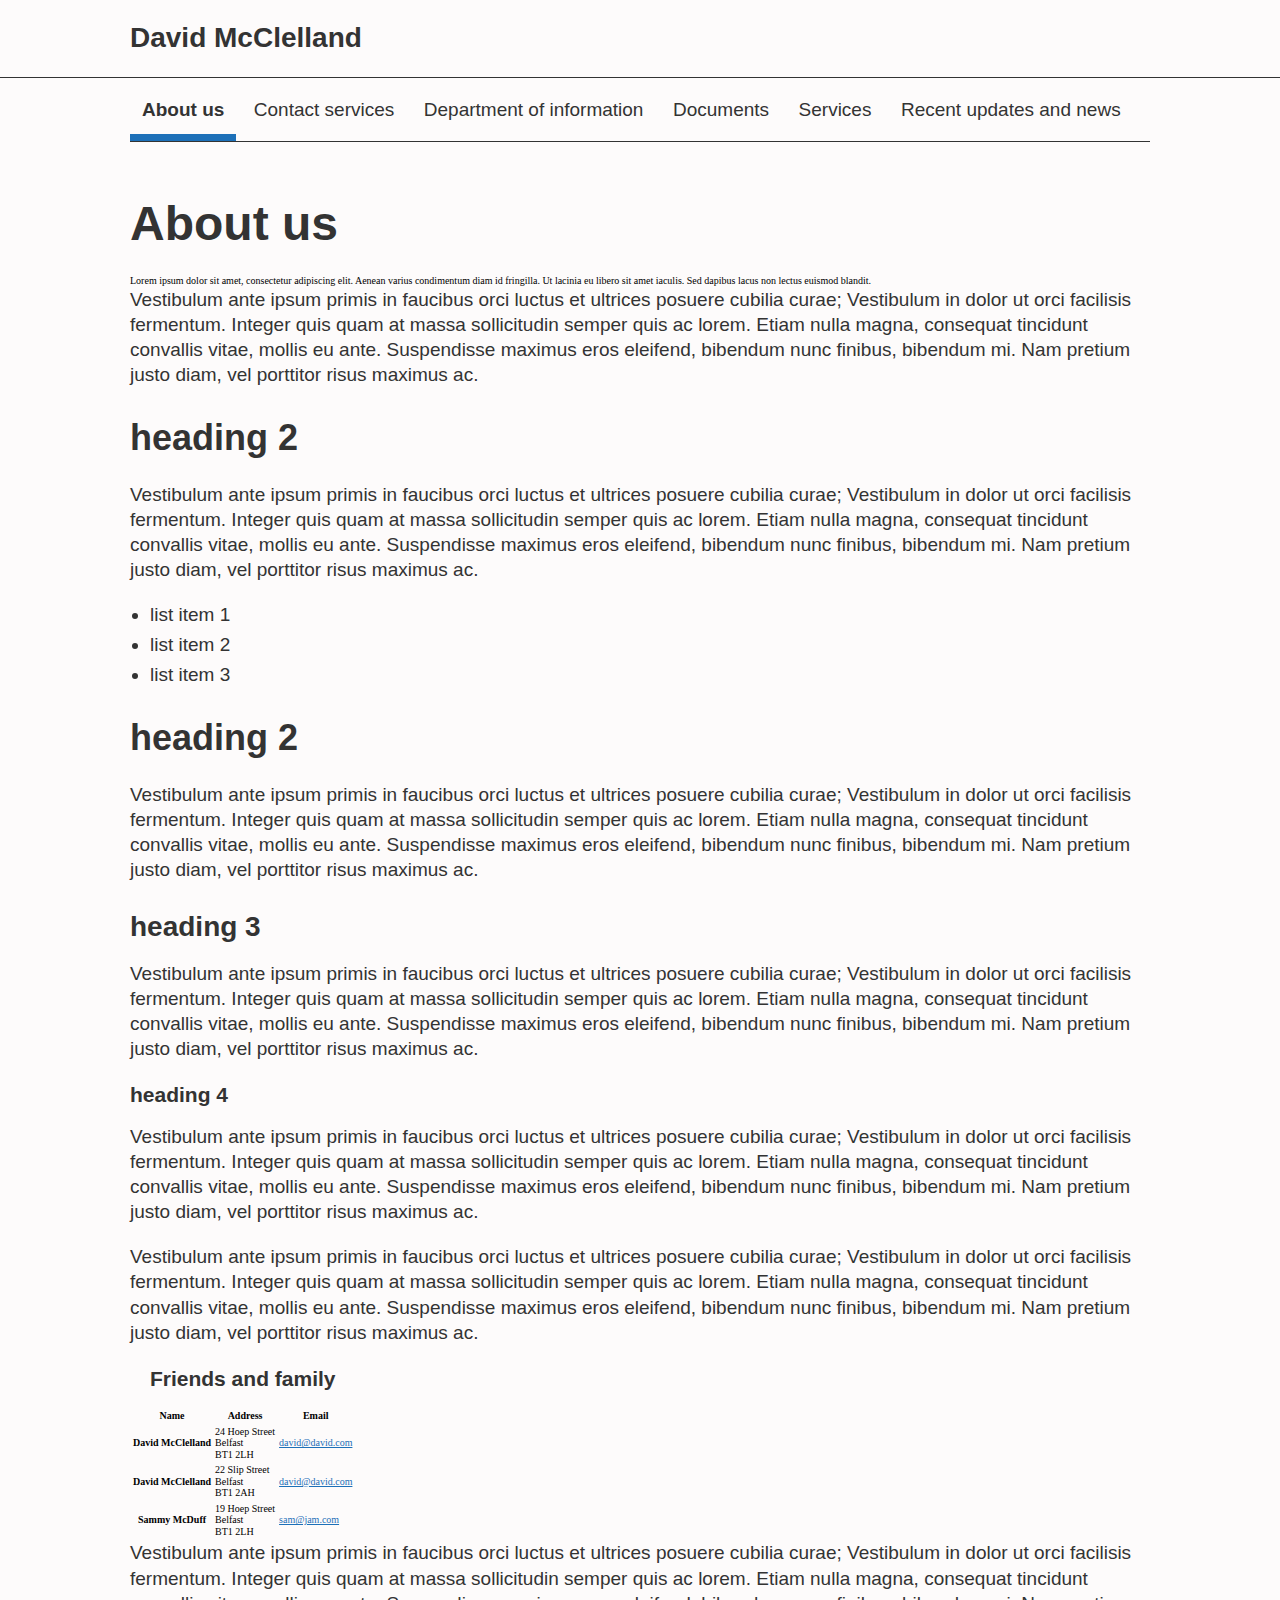
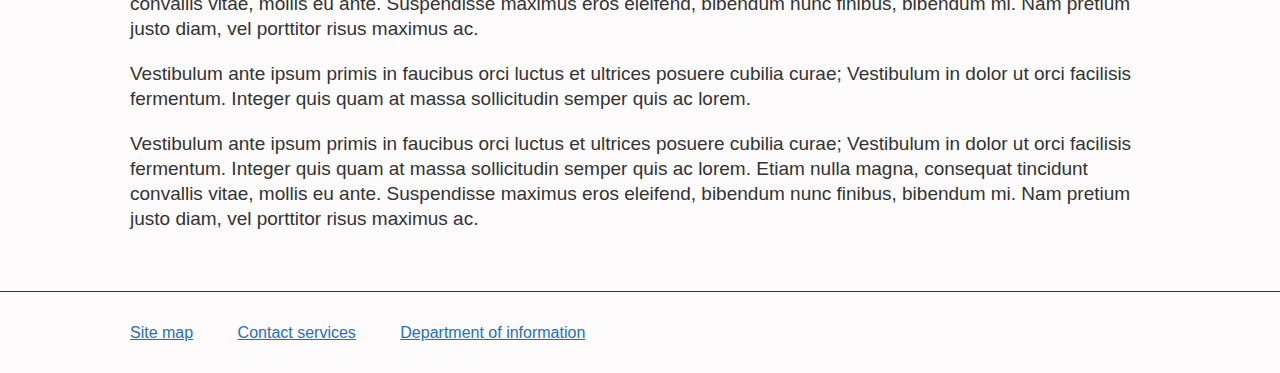
==== commit 7dc3072f: "updates 4" ====
--- a/testpage.html
+++ b/testpage.html
@@ -16,32 +16,40 @@
   <script>
     document.body.className = ((document.body.className) ? document.body.className + ' js-enabled' : 'js-enabled');
   </script>
-  <header role="banner" class="base-font--black ">
+   <header role="banner" class="base-font--black ">
     <div class="base-header base-bg--white ">
       <div class=" base-width-container base-header-flex">
         <div class="base-header-logo">David McClelland</div>
-        <button class="base-navbutton" type="button" aria-expanded="false" aria-controls="nav-menu" aria-label="open or close main navigation">menu</button>
+        <button class="base-navbutton" type="button" aria-expanded="false" aria-controls="nav-menu"
+          aria-label="open or close main navigation">menu</button>
       </div>
     </div>
     <nav role="navigation" aria-label="main navigation">
-        <ul id="nav-menu" class="base-navbar">
-          <li class="base-navitem base-navitem--current"><a class="base-navlink" href="#" aria-current="page">About
-              us</a></li>
-          <li class="base-navitem"><a class="base-navlink" href="#">Contact services</a></li>
-          <li class="base-navitem"><a class="base-navlink" href="#">Department of information</a></li>
-          <li class="base-navitem"><a class="base-navlink" href="#">Documents</a></li>
-          <li class="base-navitem"><a class="base-navlink" href="#">Services</a></li>
-          <li class="base-navitem"><a class="base-navlink" href="#">Recent updates and news</a></li>
-        </ul>
-      <!-- </div> -->
+      <ul id="nav-menu" class="base-navbar">
+        <li class="base-navitem"><a class="base-navlink" href="#" aria-current="page">About
+            us</a></li>
+        <li class="base-navitem"><a class="base-navlink" href="#">Contact services</a></li>
+        <li class="base-navitem"><a class="base-navlink" href="#">Department of information</a></li>
+        <li class="base-navitem"><a class="base-navlink" href="#">Documents</a></li>
+        <li class="base-navitem"><a class="base-navlink" href="#">Services</a></li>
+        <li class="base-navitem"><a class="base-navlink" href="#">Recent updates and news</a></li>
+      </ul>
+      
     </nav>
   </header>
+
   <main>
     <div class="base-main-wrapper">
+
+
+
+      
       <div class="base-width-container">
+
+
         <h1 class="base-heading-h1">About us</h1>
-        <!-- <div class="testbox"><p class="base-heading-h2 base-font--white realign">Hellow name of field</p></div> -->
-        <p class="base-body base-body-l">Lorem ipsum dolor sit amet, consectetur adipiscing elit. Aenean varius
+
+        <p class="base-body-large">Lorem ipsum dolor sit amet, consectetur adipiscing elit. Aenean varius
           condimentum diam id fringilla. Ut lacinia eu libero sit amet iaculis. Sed dapibus lacus non lectus euismod
           blandit. </p>
         <p class="base-body">Vestibulum ante ipsum primis in faucibus orci luctus et ultrices posuere cubilia curae;
@@ -54,84 +62,22 @@
           Vestibulum in dolor ut orci facilisis fermentum. Integer quis quam at massa sollicitudin semper quis ac lorem.
           Etiam nulla magna, consequat tincidunt convallis vitae, mollis eu ante. Suspendisse maximus eros eleifend,
           bibendum nunc finibus, bibendum mi. Nam pretium justo diam, vel porttitor risus maximus ac.</p>
-          <ul class="base-list base-list--bullet">
-            <li>list item 1</li>
-            <li>list item 2</li>
-            <li>list item 3</li>
-          </ul>
-          <h2 class="base-heading-h2">heading 2</h2>
-          <p class="base-body">Vestibulum ante ipsum primis in faucibus orci luctus et ultrices posuere cubilia curae;
-            Vestibulum in dolor ut orci facilisis fermentum. Integer quis quam at massa sollicitudin semper quis ac lorem.
-            Etiam nulla magna, consequat tincidunt convallis vitae, mollis eu ante. Suspendisse maximus eros eleifend,
-            bibendum nunc finibus, bibendum mi. Nam pretium justo diam, vel porttitor risus maximus ac.</p>
-            <h3 class="base-heading-h3">heading 3</h3>
-            <p class="base-body">Vestibulum ante ipsum primis in faucibus orci luctus et ultrices posuere cubilia curae;
-              Vestibulum in dolor ut orci facilisis fermentum. Integer quis quam at massa sollicitudin semper quis ac lorem.
-              Etiam nulla magna, consequat tincidunt convallis vitae, mollis eu ante. Suspendisse maximus eros eleifend,
-              bibendum nunc finibus, bibendum mi. Nam pretium justo diam, vel porttitor risus maximus ac.</p>
-              <h4 class="base-heading-h4">heading 4</h4>
-              <p class="base-body">Vestibulum ante ipsum primis in faucibus orci luctus et ultrices posuere cubilia curae;
-                Vestibulum in dolor ut orci facilisis fermentum. Integer quis quam at massa sollicitudin semper quis ac lorem.
-                Etiam nulla magna, consequat tincidunt convallis vitae, mollis eu ante. Suspendisse maximus eros eleifend,
-                bibendum nunc finibus, bibendum mi. Nam pretium justo diam, vel porttitor risus maximus ac.</p>
-                <p class="base-body">Vestibulum ante ipsum primis in faucibus orci luctus et ultrices posuere cubilia curae;
-                  Vestibulum in dolor ut orci facilisis fermentum. Integer quis quam at massa sollicitudin semper quis ac lorem.
-                  Etiam nulla magna, consequat tincidunt convallis vitae, mollis eu ante. Suspendisse maximus eros eleifend,
-                  bibendum nunc finibus, bibendum mi. Nam pretium justo diam, vel porttitor risus maximus ac.</p>
-      </div>
-    <!--   <div class="base-block base-bg--purple">
-        <div class="base-width-container">
-          <h1 class="base-heading-h1 base-font--yellow">heading 1 change2</h1>
-
-          <p class="base-body base-font--white">Vestibulum ante ipsum primis in faucibus orci luctus et ultrices posuere
-            cubilia curae; Vestibulum in dolor ut orci facilisis fermentum. Integer quis quam at massa sollicitudin
-            semper
-            quis ac lorem. Etiam nulla magna, consequat tincidunt convallis vitae, mollis eu ante. Suspendisse maximus
-            eros eleifend, bibendum nunc finibus, bibendum mi. Nam pretium justo diam, vel porttitor risus maximus ac.
-          </p>
-
-        </div>
-      </div>
-      <div class="base-width-container">
-        <p class="base-body">This is an unorder list</p>
         <ul class="base-list base-list--bullet">
           <li>list item 1</li>
           <li>list item 2</li>
           <li>list item 3</li>
         </ul>
-        <p class="base-body">This is an order list</p>
-        <ol class="base-list base-list--number">
-          <li>list item 1</li>
-          <li>list item 2</li>
-          <li>list item 3</li>
-        </ol>
+        <h2 class="base-heading-h2">heading 2</h2>
         <p class="base-body">Vestibulum ante ipsum primis in faucibus orci luctus et ultrices posuere cubilia curae;
           Vestibulum in dolor ut orci facilisis fermentum. Integer quis quam at massa sollicitudin semper quis ac lorem.
           Etiam nulla magna, consequat tincidunt convallis vitae, mollis eu ante. Suspendisse maximus eros eleifend,
           bibendum nunc finibus, bibendum mi. Nam pretium justo diam, vel porttitor risus maximus ac.</p>
-        <p class="base-body">Some text with <a class="base-link base-visually-hidden-focusable" href="#">a link</a> in
-          it.<a href="#">a link</a> </p>
-
         <h3 class="base-heading-h3">heading 3</h3>
         <p class="base-body">Vestibulum ante ipsum primis in faucibus orci luctus et ultrices posuere cubilia curae;
           Vestibulum in dolor ut orci facilisis fermentum. Integer quis quam at massa sollicitudin semper quis ac lorem.
           Etiam nulla magna, consequat tincidunt convallis vitae, mollis eu ante. Suspendisse maximus eros eleifend,
           bibendum nunc finibus, bibendum mi. Nam pretium justo diam, vel porttitor risus maximus ac.</p>
-
-        <h3 class="base-heading-h3">heading 3</h3>
-        <p class="base-body">Vestibulum ante ipsum primis in faucibus orci luctus et ultrices posuere cubilia curae;
-          Vestibulum in dolor ut orci facilisis fermentum. Integer quis quam at massa sollicitudin semper quis ac lorem.
-          Etiam nulla magna, consequat tincidunt convallis vitae, mollis eu ante. Suspendisse maximus eros eleifend,
-          bibendum nunc finibus, bibendum mi. Nam pretium justo diam, vel porttitor risus maximus ac.</p>
-
         <h4 class="base-heading-h4">heading 4</h4>
-        <p class="base-body">This is an order list</p>
-        <ol class="base-list base-list--number">
-          <li>list item 1</li>
-          <li>list item 2</li>
-          <li>list item 3</li>
-        </ol>
-        <h2 class="base-heading-h2">heading 2</h2>
         <p class="base-body">Vestibulum ante ipsum primis in faucibus orci luctus et ultrices posuere cubilia curae;
           Vestibulum in dolor ut orci facilisis fermentum. Integer quis quam at massa sollicitudin semper quis ac lorem.
           Etiam nulla magna, consequat tincidunt convallis vitae, mollis eu ante. Suspendisse maximus eros eleifend,
@@ -140,32 +86,69 @@
           Vestibulum in dolor ut orci facilisis fermentum. Integer quis quam at massa sollicitudin semper quis ac lorem.
           Etiam nulla magna, consequat tincidunt convallis vitae, mollis eu ante. Suspendisse maximus eros eleifend,
           bibendum nunc finibus, bibendum mi. Nam pretium justo diam, vel porttitor risus maximus ac.</p>
+        <div class="base-grid-row">
+          <div class="base-grid-column--two-thirds">
 
 
-        <h3 class="base-heading-h3">heading 3</h3>
+            <table class="base-table">
+              <caption id="table-caption--names" class="base-table__caption">
+                <h4 class="base-heading-h4">Friends and family</h4>
+              </caption>
+              <thead class="base-table__head">
+                <tr class="base-table__row">
+                  <th scope="col" class="base-table__header">Name</th>
+                  <th scope="col" class="base-table__header">Address</th>
+                  <th scope="col" class="base-table__header">Email</th>
+                </tr>
+              </thead>
+              <tbody class="base-table__body">
+                <tr class="base-table__row base-border--gray">
+                  <th scope="row" class="base-table__header">David McClelland</th>
+                  <td class="base-table__cell">24 Hoep Street<br>Belfast<br>BT1 2LH</td>
+                  <td class="base-table__cell"><a href="#" class="base-link">david@david.com</a></td>
+                </tr>
+                <tr class="base-table__row">
+                  <th scope="row" class="base-table__header">David McClelland</th>
+                  <td class="base-table__cell">22 Slip Street<br>Belfast<br>BT1 2AH</td>
+                  <td class="base-table__cell"><a href="#" class="base-link">david@david.com</a></td>
+                </tr>
+                <tr class="base-table__row">
+                  <th scope="row" class="base-table__header">Sammy McDuff</th>
+                  <td class="base-table__cell">19 Hoep Street<br>Belfast<br>BT1 2LH</td>
+                  <td class="base-table__cell"><a href="#" class="base-link">sam@jam.com</a></td>
+                </tr>
+              </tbody>
+            </table>
+          </div>
+        </div>
         <p class="base-body">Vestibulum ante ipsum primis in faucibus orci luctus et ultrices posuere cubilia curae;
           Vestibulum in dolor ut orci facilisis fermentum. Integer quis quam at massa sollicitudin semper quis ac lorem.
           Etiam nulla magna, consequat tincidunt convallis vitae, mollis eu ante. Suspendisse maximus eros eleifend,
           bibendum nunc finibus, bibendum mi. Nam pretium justo diam, vel porttitor risus maximus ac.</p>
+        <div class="base-inset-text base-border--green">
+          <p class="base-body">Vestibulum ante ipsum primis in faucibus orci luctus et ultrices posuere cubilia curae;
+            Vestibulum in dolor ut orci facilisis fermentum. Integer quis quam at massa sollicitudin semper quis ac
+            lorem.</p>
 
-
-        <h4 class="base-heading-h4">heading 4</h4>
+        </div>
         <p class="base-body">Vestibulum ante ipsum primis in faucibus orci luctus et ultrices posuere cubilia curae;
           Vestibulum in dolor ut orci facilisis fermentum. Integer quis quam at massa sollicitudin semper quis ac lorem.
           Etiam nulla magna, consequat tincidunt convallis vitae, mollis eu ante. Suspendisse maximus eros eleifend,
-          bibendum nunc finibus, bibendum mi. Nam pretium justo diam, vel porttitor risus maximus ac.</p> -->
+          bibendum nunc finibus, bibendum mi. Nam pretium justo diam, vel porttitor risus maximus ac.</p>
       </div>
-    
+
+    </div>
+
   </main>
   <footer class="base-footer">
     <div class=" base-width-container">
-    <ul>
-      <li class="base-footer-navitem"><a class="base-link" href="#">Site map</a></li>
-      <li class="base-footer-navitem"><a class="base-link" href="#">Contact services</a></li>
-          <li class="base-footer-navitem"><a class="base-link" href="#">Department of information</a></li>
+      <ul>
+        <li class="base-footer-navitem"><a class="base-link" href="#">Site map</a></li>
+        <li class="base-footer-navitem"><a class="base-link" href="#">Contact services</a></li>
+        <li class="base-footer-navitem"><a class="base-link" href="#">Department of information</a></li>
 
-    </ul>
-  </div>
+      </ul>
+    </div>
   </footer>
   <script src="javascript/base-all.js"></script>
   <script>
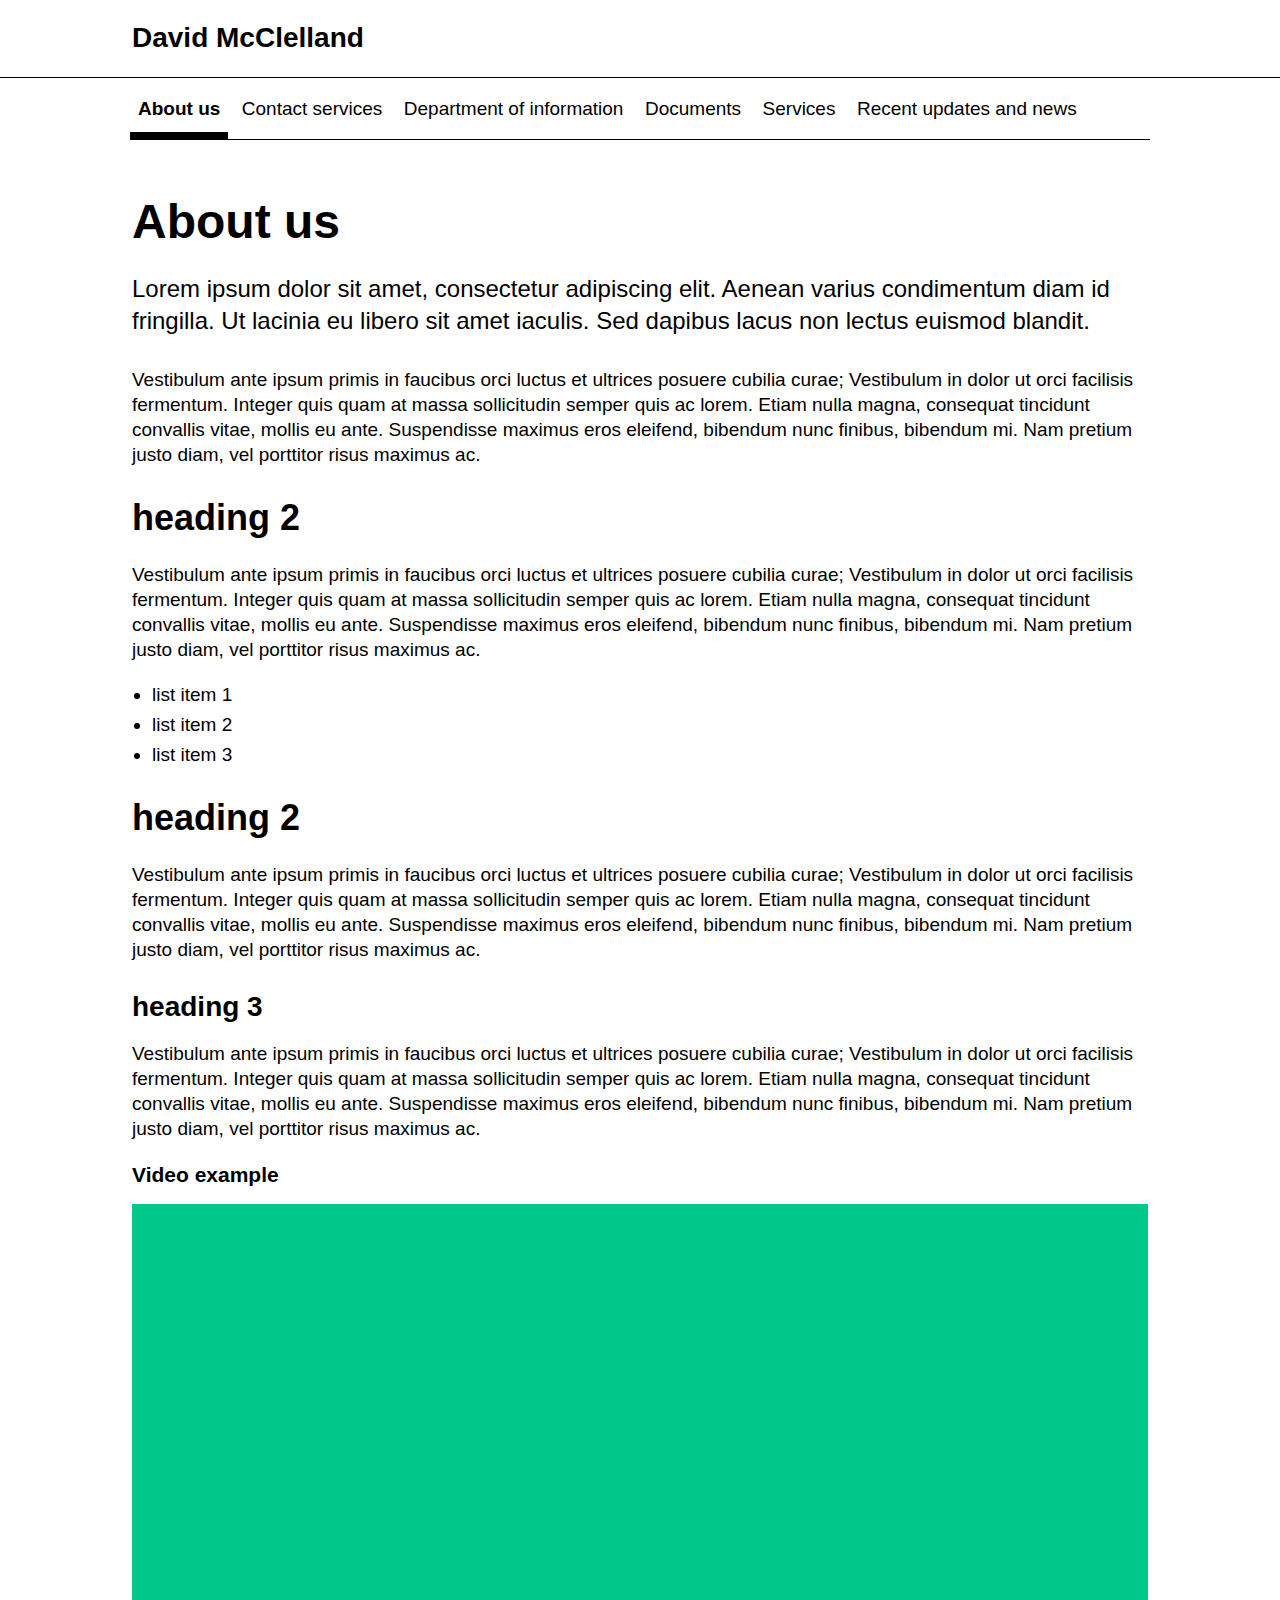
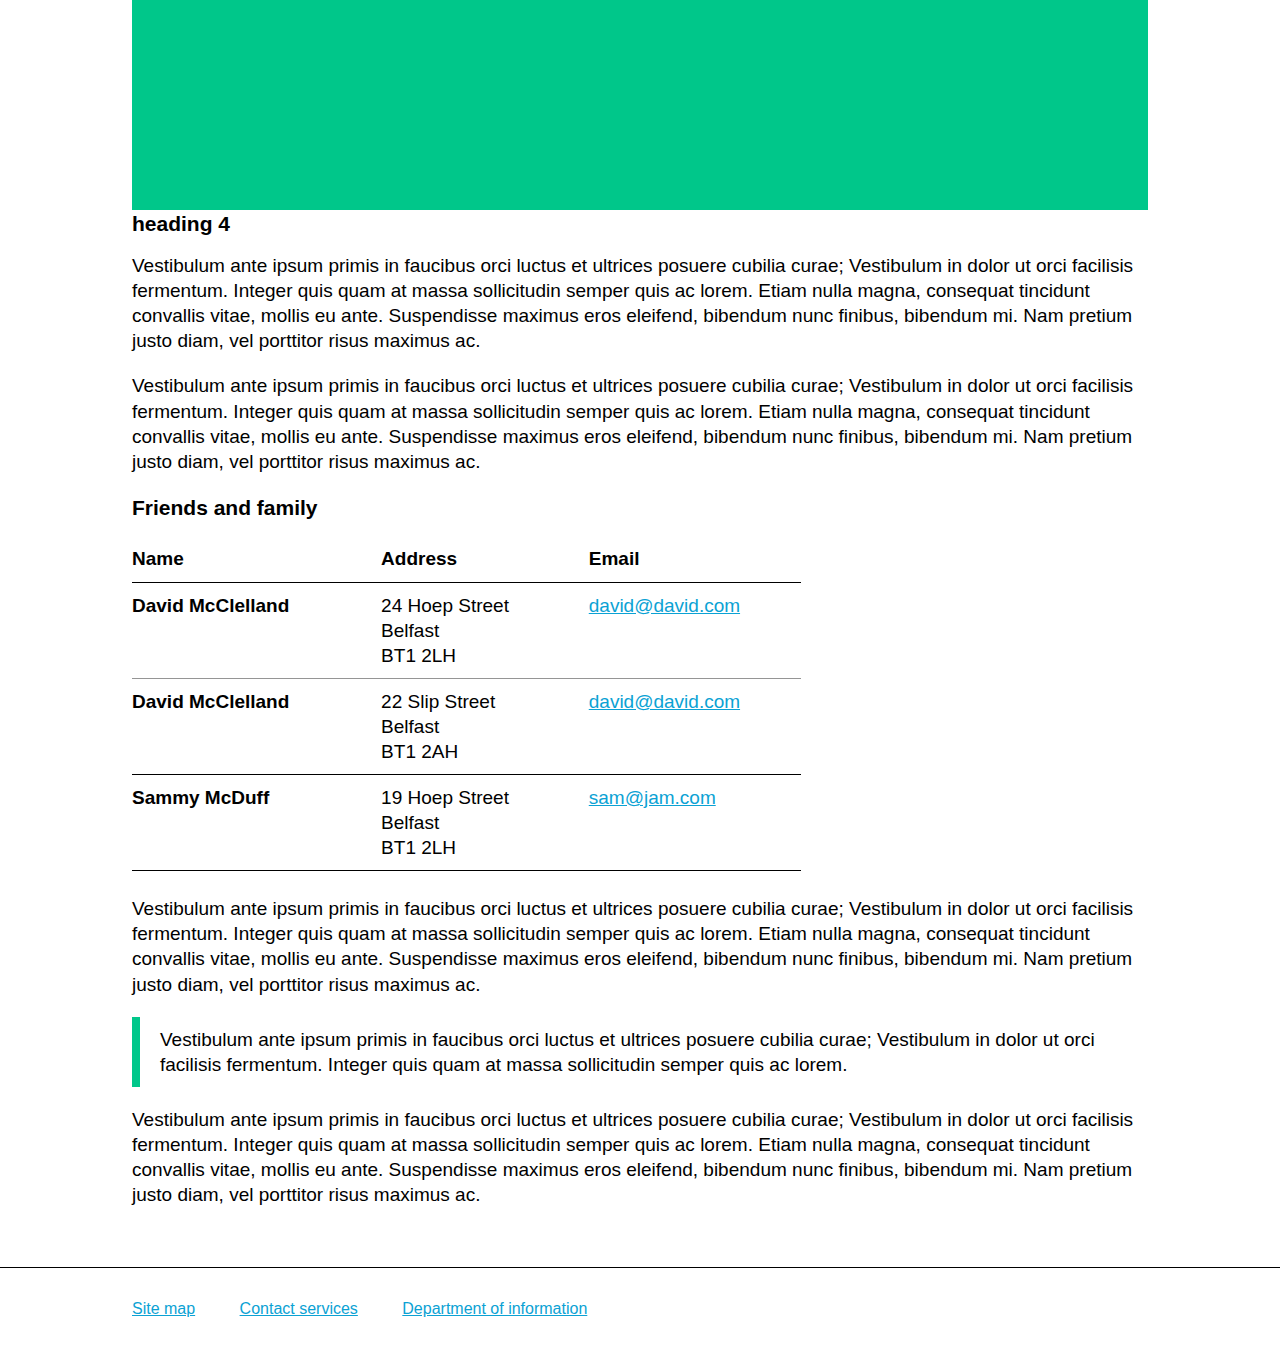
==== commit 31277b2f: "add title to video iframe" ====
--- a/testpage.html
+++ b/testpage.html
@@ -77,6 +77,9 @@
           Vestibulum in dolor ut orci facilisis fermentum. Integer quis quam at massa sollicitudin semper quis ac lorem.
           Etiam nulla magna, consequat tincidunt convallis vitae, mollis eu ante. Suspendisse maximus eros eleifend,
           bibendum nunc finibus, bibendum mi. Nam pretium justo diam, vel porttitor risus maximus ac.</p>
+          <h4 class="base-heading-h4">Video example</h4>
+          <div class="base-video-container base-bg--green">
+            <iframe title="Working with old people" width="969" height="545" src="https://www.youtube.com/embed/uP6IbeggAeo" frameborder="0" allow="accelerometer; autoplay; clipboard-write; encrypted-media; gyroscope; picture-in-picture; fullscreen" allowfullscreen></iframe>          </div>
         <h4 class="base-heading-h4">heading 4</h4>
         <p class="base-body">Vestibulum ante ipsum primis in faucibus orci luctus et ultrices posuere cubilia curae;
           Vestibulum in dolor ut orci facilisis fermentum. Integer quis quam at massa sollicitudin semper quis ac lorem.
--- a/css/all.min.css
+++ b/css/all.min.css
@@ -1,2 +1,2 @@
-/*! normalize.css v8.0.1 | MIT License | github.com/necolas/normalize.css */@import url("https://fonts.googleapis.com/css2?family=Inter&family=Roboto+Slab&display=swap");@import url("https://fonts.googleapis.com/css2?family=Work+Sans:wght@600&display=swap");html{line-height:1.15;-webkit-text-size-adjust:100%}body{margin:0}main{display:block}h1{font-size:2em;margin:0.67em 0}hr{-webkit-box-sizing:content-box;box-sizing:content-box;height:0;overflow:visible}pre{font-family:monospace, monospace;font-size:1em}a{background-color:transparent}abbr[title]{border-bottom:none;text-decoration:underline;-webkit-text-decoration:underline dotted;text-decoration:underline dotted}b,strong{font-weight:bolder}code,kbd,samp{font-family:monospace, monospace;font-size:1em}small{font-size:80%}sub,sup{font-size:75%;line-height:0;position:relative;vertical-align:baseline}sub{bottom:-0.25em}sup{top:-0.5em}img{border-style:none}button,input,optgroup,select,textarea{font-family:inherit;font-size:100%;line-height:1.15;margin:0}button,input{overflow:visible}button,select{text-transform:none}button,[type="button"],[type="reset"],[type="submit"]{-webkit-appearance:button}button::-moz-focus-inner,[type="button"]::-moz-focus-inner,[type="reset"]::-moz-focus-inner,[type="submit"]::-moz-focus-inner{border-style:none;padding:0}button:-moz-focusring,[type="button"]:-moz-focusring,[type="reset"]:-moz-focusring,[type="submit"]:-moz-focusring{outline:1px dotted ButtonText}fieldset{padding:0.35em 0.75em 0.625em}legend{-webkit-box-sizing:border-box;box-sizing:border-box;color:inherit;display:table;max-width:100%;padding:0;white-space:normal}progress{vertical-align:baseline}textarea{overflow:auto}[type="checkbox"],[type="radio"]{-webkit-box-sizing:border-box;box-sizing:border-box;padding:0}[type="number"]::-webkit-inner-spin-button,[type="number"]::-webkit-outer-spin-button{height:auto}[type="search"]{-webkit-appearance:textfield;outline-offset:-2px}[type="search"]::-webkit-search-decoration{-webkit-appearance:none}::-webkit-file-upload-button{-webkit-appearance:button;font:inherit}details{display:block}summary{display:list-item}template{display:none}[hidden]{display:none}*,*::before,*::after{-webkit-box-sizing:border-box;box-sizing:border-box}button{background-color:transparent;color:inherit;border-width:0;padding:0;cursor:pointer}figure{margin:0}input::-moz-focus-inner{border:0;padding:0;margin:0}ul,ol,dd{margin:0;padding:0;list-style:none}h1,h2,h3,h4,h5,h6{margin:0;font-size:inherit;font-weight:inherit}p{margin:0}cite{font-style:normal}fieldset{border-width:0;padding:0;margin:0}.base-bg--blue{background-color:#1d70b8 !important}.base-bg--dark-blue{background-color:#003078 !important}.base-bg--purple{background-color:#4c2c92 !important}.base-bg--black{background-color:#333 !important}.base-bg--yellow{background-color:#fd0 !important}.base-bg--white{background-color:#Fdfbfb !important}.base-bg--green{background-color:#59fead !important}.base-bg--gray{background-color:#959595 !important}.base-bg--blank{background-color:rgba(0,0,0,0) !important}.base-bg--pink{background-color:#ffd1fd !important}.base-bg--red{background-color:#f33f33 !important}html{font-size:10px}@media (min-width: 641px){html{font-size:10px}}.base-width-container{max-width:1020px;position:relative;margin-left:15px;margin-right:15px}@media (min-width: 641px){.base-width-container{margin-left:30px;margin-right:30px}}@media (min-width: 769px){.base-width-container{margin-left:30px;margin-right:30px}}@media (min-width: 1080px){.base-width-container{margin-left:auto;margin-right:auto}}.base-main-wrapper{padding-top:3rem;padding-bottom:2rem}@media (min-width: 641px){.base-main-wrapper{padding-top:5rem;padding-bottom:4rem}}.base-heading-h1{font-family:Arial,sans-serif;font-size:3.6rem;line-height:1.32;font-weight:700;color:#333;margin-top:0;margin-bottom:1.5rem;display:block}@media (min-width: 641px){.base-heading-h1{font-size:4.8rem;margin-bottom:2rem}}.base-heading-h2{font-family:Arial,sans-serif;font-size:3rem;line-height:1.32;font-weight:700;color:#333;margin-top:0;margin-bottom:1.5rem;display:block}@media (min-width: 641px){.base-heading-h2{font-size:3.6rem;margin-bottom:2rem}}.base-body+.base-heading-h2,.base-list+.base-heading-h2{padding-top:0.7rem}.base-body-l+.base-heading-h2{padding-top:0}@media (min-width: 641px){.base-body-l+.base-heading-h2{padding-top:0.5rem}}.base-heading-h3{font-family:Arial,sans-serif;font-size:2.4rem;line-height:1.32;font-weight:700;color:#333;margin-top:0;margin-bottom:1.5rem;display:block}@media (min-width: 641px){.base-heading-h3{font-size:2.8rem;margin-bottom:1.5rem}}.base-body+.base-heading-h3,.base-list+.base-heading-h3{padding-top:0.7rem}.base-heading-h4{font-family:Arial,sans-serif;font-size:2rem;line-height:1.32;font-weight:700;color:#333;margin-top:0;margin-bottom:1.5rem;display:block}@media (min-width: 641px){.base-heading-h4{font-size:2.1rem;margin-bottom:1.5rem}}.base-body+.base-heading-h4,.base-list+.base-heading-h4{padding-top:0.7rem}@media (min-width: 641px){.base-body+.base-heading-h4,.base-list+.base-heading-h4{padding-top:0}}.base-body{font-family:Arial,sans-serif;font-size:1.6rem;line-height:1.32;font-weight:400;color:#333;margin-top:0;margin-bottom:1.5rem;display:block}@media (min-width: 641px){.base-body{font-size:1.9rem;margin-bottom:2rem}}.base-body-bold{font-weight:700}.base-body-l{font-size:2.2rem;line-height:1.32;margin-bottom:2.5rem}@media (min-width: 641px){.base-body-l{font-size:2.4rem;margin-bottom:3rem}}.base-list{padding-left:20px;font-family:Arial,sans-serif;font-size:1.6rem;line-height:1.32;font-weight:400;color:#333;display:block;margin-bottom:1.5rem}@media (min-width: 641px){.base-list{font-size:1.9rem;margin-bottom:2rem}}.base-list li{margin-bottom:0.5rem}.base-list--number{list-style-type:decimal}.base-list--bullet{list-style-type:disc}.base-link{cursor:pointer;color:#1d70b8;text-decoration:underline}.base-link:link{color:#1d70b8}.base-link:hover{color:#003078}.base-link:visited{color:#4c2c92}.base-link:focus{outline:3px solid #fd0}.base-font--blue{color:#1d70b8 !important}.base-font--dark-blue{color:#003078 !important}.base-font--purple{color:#4c2c92 !important}.base-font--black{color:#333 !important}.base-font--yellow{color:#fd0 !important}.base-font--white{color:#Fdfbfb !important}.base-font--green{color:#59fead !important}.base-font--gray{color:#959595 !important}.base-font--blank{color:rgba(0,0,0,0) !important}.base-font--pink{color:#ffd1fd !important}.base-font--red{color:#f33f33 !important}.base-visually-hidden{position:absolute !important;width:1px !important;height:1px !important;margin:0 !important;padding:0 !important;overflow:hidden !important;clip:rect(0 0 0 0) !important;-webkit-clip-path:inset(50%) !important;clip-path:inset(50%) !important;border:0  !important;white-space:nowrap  !important}.base-visually-hidden-focusable{position:absolute !important;width:1px !important;height:1px !important;margin:0 !important;overflow:hidden !important;clip:rect(0 0 0 0) !important;-webkit-clip-path:inset(50%) !important;clip-path:inset(50%) !important;white-space:nowrap !important}.base-visually-hidden-focusable:active,.base-visually-hidden-focusable:focus{position:static !important;width:auto !important;height:auto !important;margin:inherit !important;overflow:visible !important;clip:auto !important;-webkit-clip-path:none !important;clip-path:none !important;white-space:inherit !important}.js-enabled .base-navbutton{display:inline-block}@media (min-width: 641px){.js-enabled .base-navbutton{display:none}}.js-enabled .base-navbar{display:none}@media (min-width: 641px){.js-enabled .base-navbar{display:block}}.base-block{background-color:#333;border-top:1px solid transparent;border-bottom:1px solid transparent;padding-top:1.5rem;margin-bottom:1.5rem;display:block}@media (min-width: 641px){.base-block{padding-top:2rem;margin-bottom:2rem}}.base-image{max-width:680px;width:100%;margin-top:0;margin-bottom:1.5rem;display:block}@media (min-width: 641px){.base-image{margin-bottom:2rem}}.base-image--centre{margin-left:auto;margin-right:auto}.base-header{background-color:inherit;border-bottom:1px solid #333}.base-header-flex{display:-webkit-box;display:-ms-flexbox;display:flex;-webkit-box-orient:horizontal;-webkit-box-direction:normal;-ms-flex-flow:row wrap;flex-flow:row wrap;-webkit-box-pack:justify;-ms-flex-pack:justify;justify-content:space-between}@media (min-width: 641px){.base-header-flex{display:block}}.base-header-logo{font-family:Arial,sans-serif;font-size:2.1rem;line-height:1.32;font-weight:700;color:inherit;display:inline-block;padding:1.5rem 0;max-width:70vw}@media (min-width: 641px){.base-header-logo{font-size:2.8rem;padding:2rem 0;max-width:100vw}}.base-navbutton{-ms-flex-item-align:center;-ms-grid-row-align:center;align-self:center;border:0;color:inherit;display:none;cursor:pointer;font-family:Arial,sans-serif;font-size:1.6rem;line-height:1.32;font-weight:400;padding:1.2rem 0}.base-navbutton[aria-expanded="false"]::after{display:inline-block;width:0;height:0;border-style:solid;border-color:transparent;-webkit-clip-path:polygon(0% 0%, 50% 100%, 100% 0%);clip-path:polygon(0% 0%, 50% 100%, 100% 0%);border-width:1rem .8rem 0 .8rem;content:" ";margin-left:5px;border-top-color:currentColor}.base-navbutton[aria-expanded="true"]::after{display:inline-block;width:0;height:0;border-style:solid;border-color:transparent;-webkit-clip-path:polygon(0% 100%, 50% 0%, 100% 100%);clip-path:polygon(0% 100%, 50% 0%, 100% 100%);border-width:0 .8rem 1rem .8rem;content:" ";margin-left:5px;border-bottom-color:currentColor}@media (min-width: 641px){.base-navbutton{font-size:1.9rem;display:none}}.base-navbar{border-bottom:1px solid #333;position:relative;margin-left:0;margin-right:0;max-width:1020px}@media (min-width: 641px){.base-navbar{margin-left:30px;margin-right:30px}}@media (min-width: 769px){.base-navbar{margin-left:30px;margin-right:30px}}@media (min-width: 1080px){.base-navbar{margin-left:auto;margin-right:auto}}.base-navbar--open{display:block !important}.base-navitem{margin:0;display:block;border-bottom:1px solid #959595;padding:0rem 1.5rem}.base-navitem:last-child{border-bottom:0}@media (min-width: 641px){.base-navitem{display:inline-block;padding:0;border-bottom:none}}.base-navlink{cursor:pointer;font-family:Arial,sans-serif;font-size:1.6rem;line-height:1.32;font-weight:400;color:inherit;text-decoration:none;padding:1.5rem .5rem;display:block;background-color:#Fdfbfb;margin:0}@media (min-width: 641px){.base-navlink{padding:1.9rem 1.2rem;font-size:1.9rem;margin:0 3px 0 0}}.base-navlink:link{color:inherit}.base-navlink:visited{color:inherit}.base-navlink:hover{color:inherit;text-decoration:underline}.base-navlink:focus{outline:3px solid #fd0;color:inherit}.base-navlink[aria-current=page]{color:inherit;border-bottom:0.5rem solid #1d70b8;padding-bottom:1rem;font-weight:700}@media (min-width: 641px){.base-navlink[aria-current=page]{border-bottom-width:.7rem;padding-bottom:1.2rem}}.base-navlink[aria-current=page]:hover{color:inherit;text-decoration:underline}.base-footer{font-family:Arial,sans-serif;font-size:1.6rem;line-height:1.32;font-weight:400;border-top:1px solid #333;padding-bottom:3rem}@media (min-width: 641px){.base-footer{font-size:1.6rem;padding-bottom:3rem}}.base-footer-navitem{display:block;margin-top:2rem}@media (min-width: 641px){.base-footer-navitem{display:inline-block;margin-top:3rem;padding-right:4rem}}
+/*! normalize.css v8.0.1 | MIT License | github.com/necolas/normalize.css */@import url("https://fonts.googleapis.com/css2?family=Inter&family=Roboto+Slab&display=swap");@import url("https://fonts.googleapis.com/css2?family=Work+Sans:wght@600&display=swap");@import url("https://fonts.googleapis.com/css2?family=Archivo+Black&display=swap");html{line-height:1.15;-webkit-text-size-adjust:100%}body{margin:0}main{display:block}h1{font-size:2em;margin:0.67em 0}hr{-webkit-box-sizing:content-box;box-sizing:content-box;height:0;overflow:visible}pre{font-family:monospace, monospace;font-size:1em}a{background-color:transparent}abbr[title]{border-bottom:none;text-decoration:underline;-webkit-text-decoration:underline dotted;text-decoration:underline dotted}b,strong{font-weight:bolder}code,kbd,samp{font-family:monospace, monospace;font-size:1em}small{font-size:80%}sub,sup{font-size:75%;line-height:0;position:relative;vertical-align:baseline}sub{bottom:-0.25em}sup{top:-0.5em}img{border-style:none}button,input,optgroup,select,textarea{font-family:inherit;font-size:100%;line-height:1.15;margin:0}button,input{overflow:visible}button,select{text-transform:none}button,[type="button"],[type="reset"],[type="submit"]{-webkit-appearance:button}button::-moz-focus-inner,[type="button"]::-moz-focus-inner,[type="reset"]::-moz-focus-inner,[type="submit"]::-moz-focus-inner{border-style:none;padding:0}button:-moz-focusring,[type="button"]:-moz-focusring,[type="reset"]:-moz-focusring,[type="submit"]:-moz-focusring{outline:1px dotted ButtonText}fieldset{padding:0.35em 0.75em 0.625em}legend{-webkit-box-sizing:border-box;box-sizing:border-box;color:inherit;display:table;max-width:100%;padding:0;white-space:normal}progress{vertical-align:baseline}textarea{overflow:auto}[type="checkbox"],[type="radio"]{-webkit-box-sizing:border-box;box-sizing:border-box;padding:0}[type="number"]::-webkit-inner-spin-button,[type="number"]::-webkit-outer-spin-button{height:auto}[type="search"]{-webkit-appearance:textfield;outline-offset:-2px}[type="search"]::-webkit-search-decoration{-webkit-appearance:none}::-webkit-file-upload-button{-webkit-appearance:button;font:inherit}details{display:block}summary{display:list-item}template{display:none}[hidden]{display:none}*,*::before,*::after{-webkit-box-sizing:border-box;box-sizing:border-box}button{background-color:transparent;color:inherit;border-width:0;padding:0;cursor:pointer}figure{margin:0}input::-moz-focus-inner{border:0;padding:0;margin:0}ul,ol,dd{margin:0;padding:0;list-style:none}h1,h2,h3,h4,h5,h6{margin:0;font-size:inherit;font-weight:inherit}p{margin:0}cite{font-style:normal}fieldset{border-width:0;padding:0;margin:0}.base-bg--blue{background-color:#0BA2D4 !important}.base-bg--dark-blue{background-color:#003078 !important}.base-bg--purple{background-color:#4c2c92 !important}.base-bg--black{background-color:#000 !important}.base-bg--yellow{background-color:#fd0 !important}.base-bg--white{background-color:#fff !important}.base-bg--green{background-color:#00C78A !important}.base-bg--gray{background-color:#959595 !important}.base-bg--blank{background-color:rgba(0,0,0,0) !important}.base-bg--pink{background-color:#EB5353 !important}.base-bg--red{background-color:#f33f33 !important}.base-border--blue{border-color:#0BA2D4 !important}.base-border--dark-blue{border-color:#003078 !important}.base-border--purple{border-color:#4c2c92 !important}.base-border--black{border-color:#000 !important}.base-border--yellow{border-color:#fd0 !important}.base-border--white{border-color:#fff !important}.base-border--green{border-color:#00C78A !important}.base-border--gray{border-color:#959595 !important}.base-border--blank{border-color:rgba(0,0,0,0) !important}.base-border--pink{border-color:#EB5353 !important}.base-border--red{border-color:#f33f33 !important}html{font-size:10px}@media (min-width: 641px){html{font-size:10px}}.base-width-container{max-width:1016px;position:relative;margin-left:16px;margin-right:16px}@media (min-width: 641px){.base-width-container{margin-left:32px;margin-right:32px}}@media (min-width: 769px){.base-width-container{margin-left:32px;margin-right:32px}}@media (min-width: 1080px){.base-width-container{margin-left:auto;margin-right:auto}}.base-main-wrapper{padding-top:3rem;padding-bottom:2rem}@media (min-width: 641px){.base-main-wrapper{padding-top:5rem;padding-bottom:4rem}}.base-bottom-margin--0{margin-bottom:0 !important}.base-bottom-margin--1{margin-bottom:.5rem !important}.base-bottom-margin--2{margin-bottom:.7rem !important}.base-bottom-margin--3{margin-bottom:1rem !important}.base-bottom-margin--4{margin-bottom:1.5rem !important}.base-bottom-margin--5{margin-bottom:2rem !important}.base-bottom-margin--6{margin-bottom:2.5rem !important}.base-bottom-margin--7{margin-bottom:3rem !important}.base-bottom-margin--8{margin-bottom:3.5rem !important}.base-bottom-margin--9{margin-bottom:4rem !important}.base-bottom-margin--10{margin-bottom:5rem !important}.base-bottom-margin--11{margin-bottom:6rem !important}.base-bottom-margin--12{margin-bottom:7rem !important}.base-top-margin--0{margin-top:0 !important}.base-top-margin--1{margin-top:.5rem !important}.base-top-margin--2{margin-top:.7rem !important}.base-top-margin--3{margin-top:1rem !important}.base-top-margin--4{margin-top:1.5rem !important}.base-top-margin--5{margin-top:2rem !important}.base-top-margin--6{margin-top:2.5rem !important}.base-top-margin--7{margin-top:3rem !important}.base-top-margin--8{margin-top:3.5rem !important}.base-top-margin--9{margin-top:4rem !important}.base-top-margin--10{margin-top:5rem !important}.base-top-margin--11{margin-top:6rem !important}.base-top-margin--12{margin-top:7rem !important}.base-grid-row{margin-left:-12px;margin-right:-12px}.base-grid-row::after{content:"";display:block;clear:both}.base-grid-column--one-sixth{width:100%;padding:0 12px}@media (min-width: 641px){.base-grid-column--one-sixth{float:left;width:16.6666%}}.base-grid-column--one-quarter{width:100%;padding:0 12px}@media (min-width: 641px){.base-grid-column--one-quarter{float:left;width:25%}}.base-grid-column--one-third{width:100%;padding:0 12px}@media (min-width: 641px){.base-grid-column--one-third{float:left;width:33.3333%}}.base-grid-column--one-half{width:100%;padding:0 12px}@media (min-width: 641px){.base-grid-column--one-half{float:left;width:50%}}.base-grid-column--two-sixths{width:100%;padding:0 12px}@media (min-width: 641px){.base-grid-column--two-sixths{float:left;width:33.3333%}}.base-grid-column--two-thirds{width:100%;padding:0 12px}@media (min-width: 641px){.base-grid-column--two-thirds{float:left;width:66.6666%}}.base-grid-column--three-quarters{width:100%;padding:0 12px}@media (min-width: 641px){.base-grid-column--three-quarters{float:left;width:75%}}.base-grid-column--full{width:100%;padding:0 12px}@media (min-width: 641px){.base-grid-column--full{float:left;width:100%}}.base-heading-h1{font-family:Arial,sans-serif;line-height:1.32;font-weight:700;color:#000;margin-top:0;display:block;font-size:3.6rem;margin-bottom:1.5rem}@media (min-width: 641px){.base-heading-h1{font-size:4.8rem;margin-bottom:2rem}}.base-heading-h2{font-family:Arial,sans-serif;line-height:1.32;font-weight:700;color:#000;margin-top:0;display:block;font-size:3rem;margin-bottom:1.5rem}@media (min-width: 641px){.base-heading-h2{font-size:3.6rem;margin-bottom:2rem}}.base-heading-h3{font-family:Arial,sans-serif;line-height:1.32;font-weight:700;color:#000;margin-top:0;display:block;font-size:2.4rem;margin-bottom:1.5rem}@media (min-width: 641px){.base-heading-h3{font-size:2.8rem;margin-bottom:1.5rem}}.base-heading-h4{font-family:Arial,sans-serif;line-height:1.32;font-weight:700;color:#000;margin-top:0;display:block;font-size:2rem;margin-bottom:1.5rem}@media (min-width: 641px){.base-heading-h4{font-size:2.1rem;margin-bottom:1.5rem}}.base-body+.base-heading-h2,.base-list+.base-heading-h2{padding-top:.7rem}.base-body-l+.base-heading-h2{padding-top:0}@media (min-width: 641px){.base-body-l+.base-heading-h2{padding-top:.5rem}}.base-body+.base-heading-h3,.base-list+.base-heading-h3{padding-top:.7rem}.base-body+.base-heading-h4,.base-list+.base-heading-h4{padding-top:.7rem}@media (min-width: 641px){.base-body+.base-heading-h4,.base-list+.base-heading-h4{padding-top:0}}.base-body-large{font-family:Arial,sans-serif;line-height:1.32;font-weight:400;color:#000;margin-top:0;display:block;font-size:2.2rem;margin-bottom:2.5rem}@media (min-width: 641px){.base-body-large{font-size:2.4rem;margin-bottom:3rem}}.base-body{font-family:Arial,sans-serif;line-height:1.32;font-weight:400;color:#000;margin-top:0;display:block;font-size:1.6rem;margin-bottom:1.5rem}@media (min-width: 641px){.base-body{font-size:1.9rem;margin-bottom:2rem}}.base-body-small{font-family:Arial,sans-serif;line-height:1.32;font-weight:400;color:#000;margin-top:0;display:block;font-size:1.4rem;margin-bottom:1.5rem}@media (min-width: 641px){.base-body-small{font-size:1.6rem;margin-bottom:2rem}}.base-body-bold{font-weight:700}.base-list{font-family:Arial,sans-serif;line-height:1.32;font-weight:400;color:#000;margin-top:0;display:block;font-size:1.6rem;margin-bottom:1.5rem;padding-left:2rem}@media (min-width: 641px){.base-list{font-size:1.9rem;margin-bottom:2rem}}.base-list li{margin-bottom:.5rem}.base-list--number{list-style-type:decimal}.base-list--bullet{list-style-type:disc}.base-link{cursor:pointer;color:#0BA2D4;text-decoration:underline}.base-link:link{color:#0BA2D4}.base-link:hover{color:#003078}.base-link:visited{color:#4c2c92}.base-link:focus{outline:3px solid #0BA2D4}.base-body-block{padding:1rem;display:inline-block}@media (min-width: 641px){.base-body-block{padding:1.5rem}}.base-font--blue{color:#0BA2D4 !important}.base-font--dark-blue{color:#003078 !important}.base-font--purple{color:#4c2c92 !important}.base-font--black{color:#000 !important}.base-font--yellow{color:#fd0 !important}.base-font--white{color:#fff !important}.base-font--green{color:#00C78A !important}.base-font--gray{color:#959595 !important}.base-font--blank{color:rgba(0,0,0,0) !important}.base-font--pink{color:#EB5353 !important}.base-font--red{color:#f33f33 !important}.base-visually-hidden{position:absolute !important;width:1px !important;height:1px !important;margin:0 !important;padding:0 !important;overflow:hidden !important;clip:rect(0 0 0 0) !important;-webkit-clip-path:inset(50%) !important;clip-path:inset(50%) !important;border:0  !important;white-space:nowrap  !important}.base-visually-hidden-focusable{position:absolute !important;width:1px !important;height:1px !important;margin:0 !important;overflow:hidden !important;clip:rect(0 0 0 0) !important;-webkit-clip-path:inset(50%) !important;clip-path:inset(50%) !important;white-space:nowrap !important}.base-visually-hidden-focusable:active,.base-visually-hidden-focusable:focus{position:static !important;width:auto !important;height:auto !important;margin:inherit !important;overflow:visible !important;clip:auto !important;-webkit-clip-path:none !important;clip-path:none !important;white-space:inherit !important}.js-enabled .base-navbutton{display:inline-block}@media (min-width: 641px){.js-enabled .base-navbutton{display:none}}.js-enabled .base-navbar{display:none}@media (min-width: 641px){.js-enabled .base-navbar{display:block}}.base-block{background-color:#000;border-top:1px solid transparent;border-bottom:1px solid transparent;padding-top:1.5rem;margin-bottom:1.5rem;display:block}@media (min-width: 641px){.base-block{padding-top:2rem;margin-bottom:2rem}}.base-image{max-width:680px;width:100%;margin-top:0;margin-bottom:1.5rem;display:block}@media (min-width: 641px){.base-image{margin-bottom:2rem}}.base-image--centre{margin-left:auto;margin-right:auto}.base-header{background-color:inherit;border-bottom:1px solid #000}.base-header-flex{display:-webkit-box;display:-ms-flexbox;display:flex;-webkit-box-orient:horizontal;-webkit-box-direction:normal;-ms-flex-flow:row wrap;flex-flow:row wrap;-webkit-box-pack:justify;-ms-flex-pack:justify;justify-content:space-between}@media (min-width: 641px){.base-header-flex{display:block}}.base-header-logo{font-family:Arial,sans-serif;font-size:2.1rem;line-height:1.32;font-weight:700;color:inherit;display:inline-block;padding:1.5rem 0;max-width:70vw}@media (min-width: 641px){.base-header-logo{font-size:2.8rem;padding:2rem 0;max-width:100vw}}.base-navbutton{-ms-flex-item-align:center;-ms-grid-row-align:center;align-self:center;color:inherit;display:none;cursor:pointer;font-family:Arial,sans-serif;font-size:1.6rem;line-height:1.32;font-weight:400;padding:1.2rem 0}.base-navbutton:focus{outline:3px solid #0BA2D4}.base-navbutton[aria-expanded="false"]::after{display:inline-block;width:0;height:0;border-style:solid;border-color:transparent;-webkit-clip-path:polygon(0% 0%, 50% 100%, 100% 0%);clip-path:polygon(0% 0%, 50% 100%, 100% 0%);border-width:1rem .8rem 0 .8rem;content:" ";margin-left:5px;border-top-color:currentColor}.base-navbutton[aria-expanded="true"]::after{display:inline-block;width:0;height:0;border-style:solid;border-color:transparent;-webkit-clip-path:polygon(0% 100%, 50% 0%, 100% 100%);clip-path:polygon(0% 100%, 50% 0%, 100% 100%);border-width:0 .8rem 1rem .8rem;content:" ";margin-left:5px;border-bottom-color:currentColor}@media (min-width: 641px){.base-navbutton{font-size:1.9rem;display:none}}.base-navbar{border-bottom:1px solid #000;position:relative;margin-left:0;margin-right:0;max-width:1020px}@media (min-width: 641px){.base-navbar{margin-left:30px;margin-right:30px}}@media (min-width: 769px){.base-navbar{margin-left:30px;margin-right:30px}}@media (min-width: 1080px){.base-navbar{margin-left:auto;margin-right:auto}}.base-navbar--open{display:block !important}.base-navitem{margin:0;display:block;border-bottom:1px solid #959595;padding:0rem 1.5rem}.base-navitem:last-child{border-bottom:0}@media (min-width: 641px){.base-navitem{display:inline-block;padding:0;border-bottom:none}}.base-navlink{cursor:pointer;font-family:Arial,sans-serif;font-size:1.6rem;line-height:1.32;font-weight:400;color:inherit;text-decoration:none;padding:1.1rem .1rem;display:block;background-color:#fff;margin:.3rem 0}@media (min-width: 641px){.base-navlink{padding:1.5rem .8rem;font-size:1.9rem;margin-right:.3rem}}.base-navlink:link{color:inherit}.base-navlink:visited{color:inherit}.base-navlink:hover{color:inherit;text-decoration:underline}.base-navlink:focus{outline:3px solid #0BA2D4}.base-navlink[aria-current=page]{color:inherit;border-bottom:0.4rem solid #000;padding-bottom:.7rem;font-weight:700;-webkit-box-shadow:0 0.3rem 0 0 #000;box-shadow:0 0.3rem 0 0 #000}@media (min-width: 641px){.base-navlink[aria-current=page]{border-bottom-width:.4rem;padding-bottom:1.1rem}}.base-navlink[aria-current=page]:hover{color:inherit;text-decoration:underline}.base-footer{font-family:Arial,sans-serif;font-size:1.6rem;line-height:1.32;font-weight:400;border-top:1px solid #000;padding-bottom:3rem}@media (min-width: 641px){.base-footer{font-size:1.6rem;padding-bottom:3rem}}.base-footer-navitem{display:block;margin-top:2rem}@media (min-width: 641px){.base-footer-navitem{display:inline-block;margin-top:3rem;padding-right:4rem}}.base-table__responsive{overflow:auto}.base-table__responsive:focus{outline:3px solid #fd0;color:inherit}.base-table{font-family:Arial,sans-serif;font-size:1.6rem;line-height:1.32;font-weight:400;color:#000;margin-top:0;margin-bottom:2.5rem;width:100%;border-spacing:0;border-collapse:collapse}@media (min-width: 641px){.base-table{font-size:1.9rem;margin-bottom:2.5rem}}.base-table__caption{font-weight:700;display:table-caption;text-align:left}.base-table__row{border-bottom:1px solid #000}.base-table__head{font-weight:700}.base-table__head .base-table__row{border-color:#000}.base-table__body{font-weight:400}.base-table__body .base-table__row{border-color:#000}.base-table__header,.base-table__cell{padding:1rem 2rem 1rem 0;text-align:left;vertical-align:top}.base-table__header:last-child,.base-table__cell:last-child{padding-right:0}.base-table__header--numeric,.base-table__cell--numeric{text-align:right}.base-table__body{font-weight:400}.base-table__body .base-table__row{border-color:#000}.base-inset-text{padding:1rem 0 1rem 2rem;border-left:0.8rem solid #000;display:block;margin-top:0;margin-bottom:1.5rem}@media (min-width: 641px){.base-inset-text{margin-bottom:2rem}}.base-inset-text .base-body:last-of-type{margin-bottom:0}.conor-header-logo{font-family:"Archivo Black",Arial,sans-serif;text-transform:uppercase;font-size:3rem;line-height:.83;color:inherit;display:block;padding:2.5rem 0 1.5rem 0}@media (min-width: 641px){.conor-header-logo{font-size:6rem;padding:4rem 0 2rem 0}}.conor-nav-container{position:relative;overflow:visible}@media (min-width: 641px){.conor-nav-container::after{content:"";position:absolute;z-index:-1;background-color:#EB5353;background-image:url(../assets/conor-scribble.svg);background-repeat:no-repeat;background-position:top left;background-size:contain;background-origin:content-box;-webkit-transform:rotate(-2deg);transform:rotate(-2deg);-webkit-transform-origin:top center;transform-origin:top center;width:50%;height:100%;top:0;left:0}}.conor-nav{position:relative;overflow-x:hidden !important;overflow-y:visible !important}.conor-nav::before{content:"";position:absolute;z-index:-1;background-color:#EB5353;background-image:url(../assets/conor-scribble.svg);background-repeat:no-repeat;background-position:top left;background-size:contain;background-origin:content-box;-webkit-transform:rotate(-2deg);transform:rotate(-2deg);-webkit-transform-origin:top left;transform-origin:top left;width:100%;height:100%;top:0;left:0;margin-right:15px}@media (min-width: 641px){.conor-nav::before{width:0;height:0}}.conor-navlist{margin-top:1.5rem;margin-bottom:1.5rem;font-family:Arial,sans-serif;font-size:2rem;line-height:1.32;font-weight:700;color:inherit;list-style:none}@media (min-width: 641px){.conor-navlist{font-size:2.8rem}}.conor-navitem{margin:0;padding:.5rem 0;display:block}@media (min-width: 641px){.conor-navitem{padding:1.5rem 0}}.conor-navitem::before{content:"- "}.conor-navlink{cursor:pointer;text-decoration:underline;padding:0;margin:0}.conor-navlink:link{color:inherit}.conor-navlink:visited{color:inherit}.conor-navlink:hover{color:inherit;text-decoration:underline}.conor-navlink:focus{outline:3px solid #0BA2D4}.conor-rotate--plus2{-webkit-transform:rotate(2deg);transform:rotate(2deg);-webkit-transform-origin:top left;transform-origin:top left;overflow:hidden}.conor-rotate--minus2{-webkit-transform:rotate(-2deg);transform:rotate(-2deg);-webkit-transform-origin:top left;transform-origin:top left;overflow:hidden}.conor-hide--small{display:none}@media (min-width: 641px){.conor-hide--small{display:block}}.base-video-container{position:relative;display:block;padding-top:35px;padding-bottom:56.25%;height:0;overflow:hidden}.base-video-container iframe{position:absolute;top:0;left:0;width:100%;height:100%}
 /*# sourceMappingURL=all.min.css.map */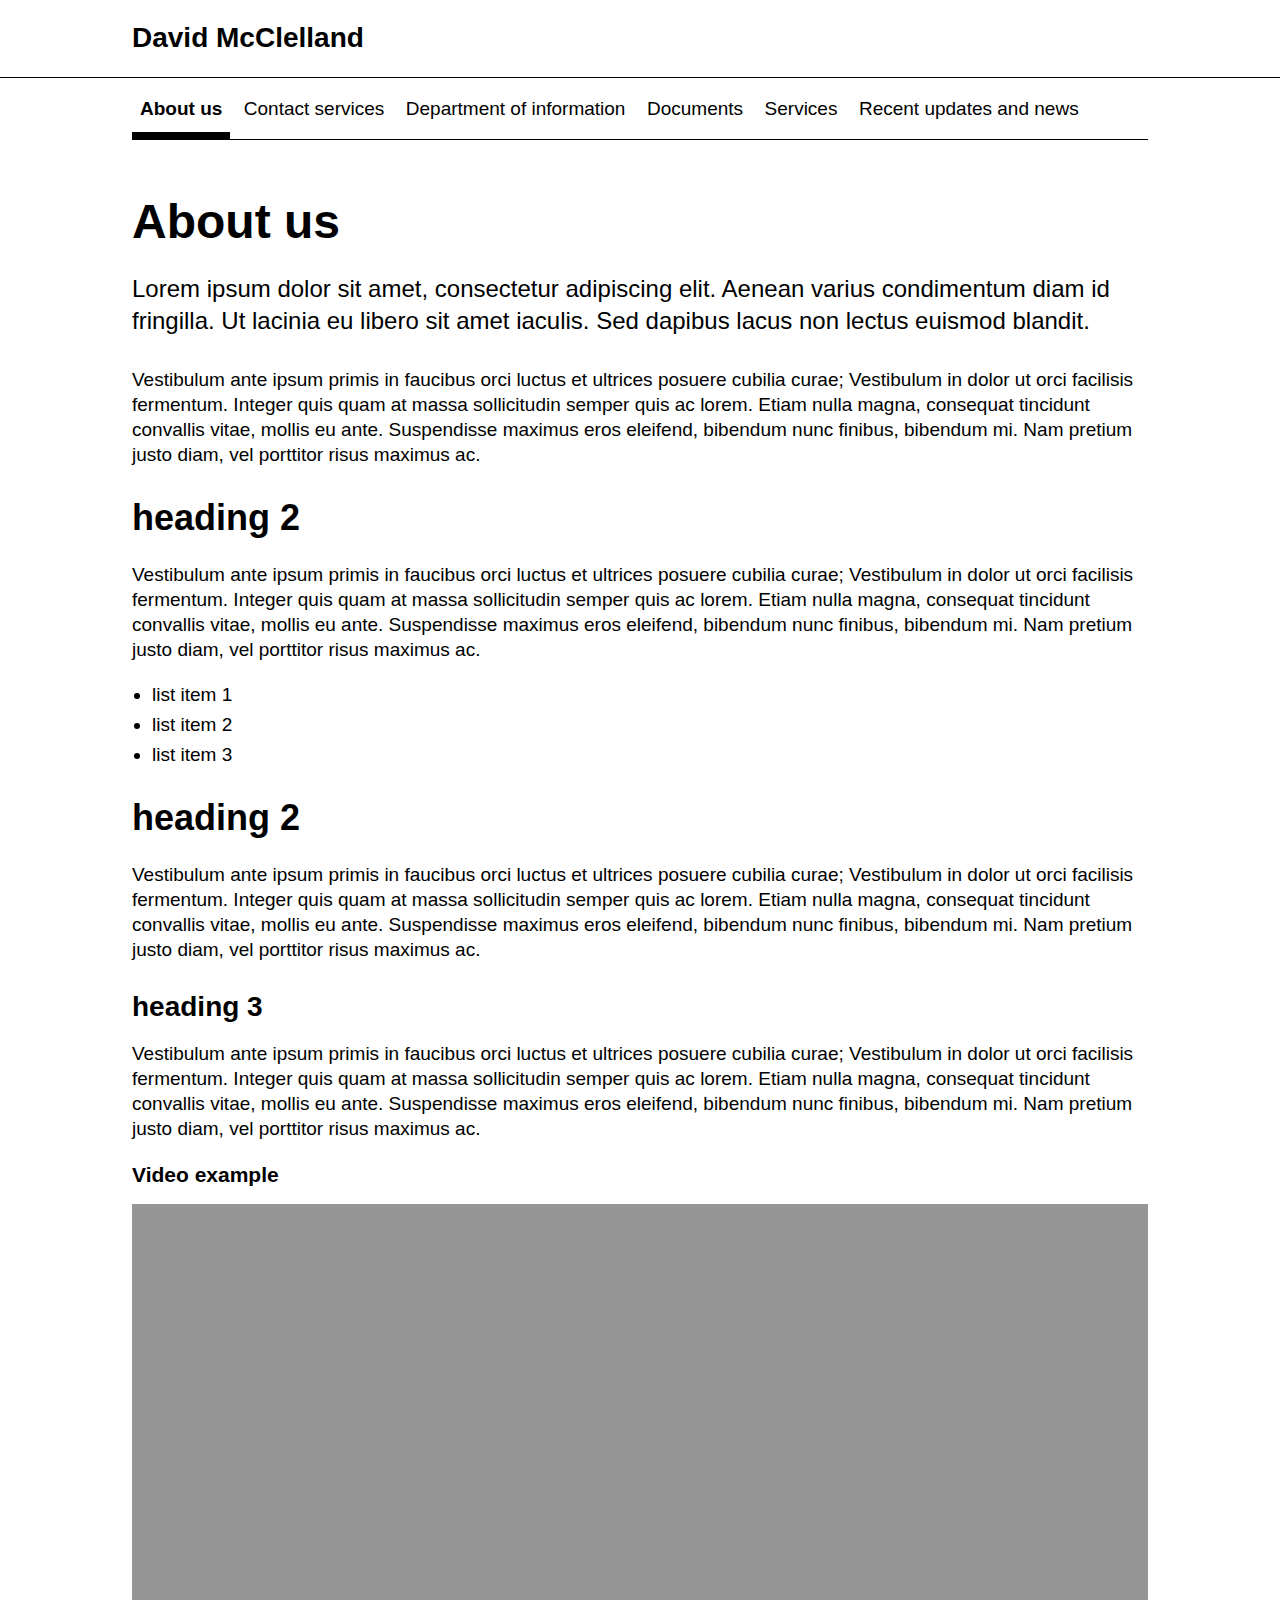
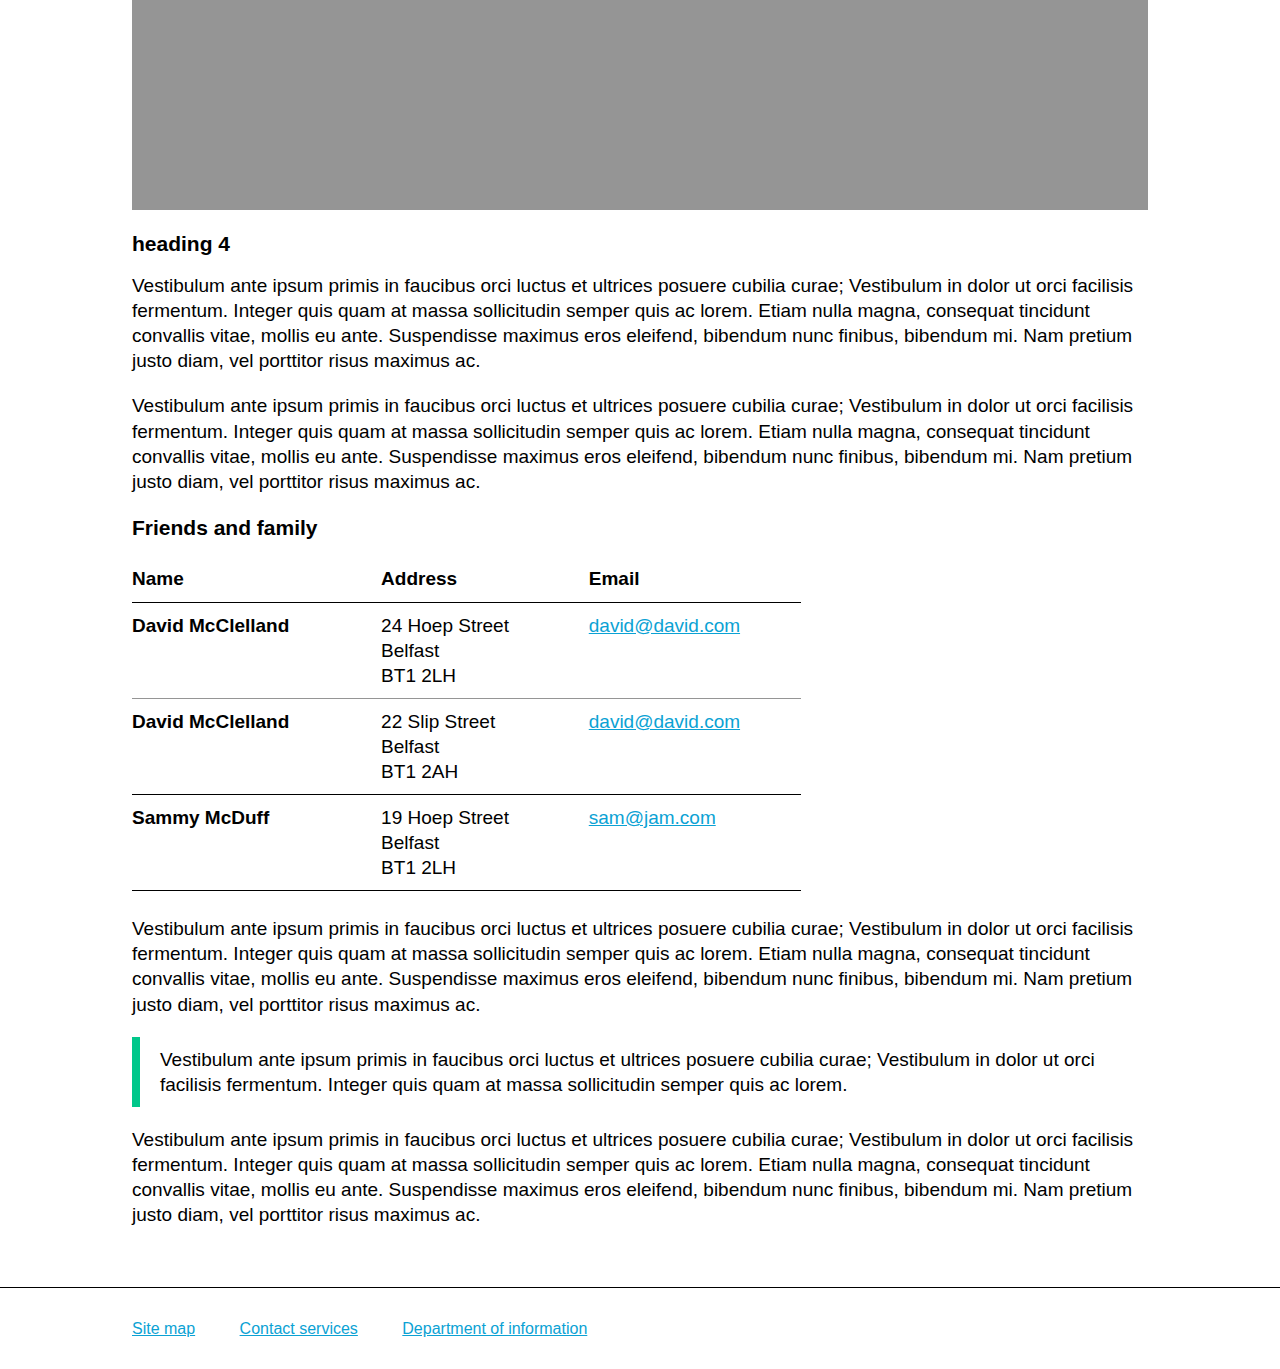
==== commit cb0781a2: "update reset and normalize" ====
--- a/testpage.html
+++ b/testpage.html
@@ -1,6 +1,6 @@
 <!doctype html>
 
-<html lang="en">
+<html lang="en" class="base-html">
 
 <head>
   <meta charset="utf-8">
@@ -78,7 +78,7 @@
           Etiam nulla magna, consequat tincidunt convallis vitae, mollis eu ante. Suspendisse maximus eros eleifend,
           bibendum nunc finibus, bibendum mi. Nam pretium justo diam, vel porttitor risus maximus ac.</p>
           <h4 class="base-heading-h4">Video example</h4>
-          <div class="base-video-container base-bg--green">
+          <div class="base-video-container base-bg--gray">
             <iframe title="Working with old people" width="969" height="545" src="https://www.youtube.com/embed/uP6IbeggAeo" frameborder="0" allow="accelerometer; autoplay; clipboard-write; encrypted-media; gyroscope; picture-in-picture; fullscreen" allowfullscreen></iframe>          </div>
         <h4 class="base-heading-h4">heading 4</h4>
         <p class="base-body">Vestibulum ante ipsum primis in faucibus orci luctus et ultrices posuere cubilia curae;
--- a/css/all.min.css
+++ b/css/all.min.css
@@ -1,2 +1,2 @@
-/*! normalize.css v8.0.1 | MIT License | github.com/necolas/normalize.css */@import url("https://fonts.googleapis.com/css2?family=Inter&family=Roboto+Slab&display=swap");@import url("https://fonts.googleapis.com/css2?family=Work+Sans:wght@600&display=swap");@import url("https://fonts.googleapis.com/css2?family=Archivo+Black&display=swap");html{line-height:1.15;-webkit-text-size-adjust:100%}body{margin:0}main{display:block}h1{font-size:2em;margin:0.67em 0}hr{-webkit-box-sizing:content-box;box-sizing:content-box;height:0;overflow:visible}pre{font-family:monospace, monospace;font-size:1em}a{background-color:transparent}abbr[title]{border-bottom:none;text-decoration:underline;-webkit-text-decoration:underline dotted;text-decoration:underline dotted}b,strong{font-weight:bolder}code,kbd,samp{font-family:monospace, monospace;font-size:1em}small{font-size:80%}sub,sup{font-size:75%;line-height:0;position:relative;vertical-align:baseline}sub{bottom:-0.25em}sup{top:-0.5em}img{border-style:none}button,input,optgroup,select,textarea{font-family:inherit;font-size:100%;line-height:1.15;margin:0}button,input{overflow:visible}button,select{text-transform:none}button,[type="button"],[type="reset"],[type="submit"]{-webkit-appearance:button}button::-moz-focus-inner,[type="button"]::-moz-focus-inner,[type="reset"]::-moz-focus-inner,[type="submit"]::-moz-focus-inner{border-style:none;padding:0}button:-moz-focusring,[type="button"]:-moz-focusring,[type="reset"]:-moz-focusring,[type="submit"]:-moz-focusring{outline:1px dotted ButtonText}fieldset{padding:0.35em 0.75em 0.625em}legend{-webkit-box-sizing:border-box;box-sizing:border-box;color:inherit;display:table;max-width:100%;padding:0;white-space:normal}progress{vertical-align:baseline}textarea{overflow:auto}[type="checkbox"],[type="radio"]{-webkit-box-sizing:border-box;box-sizing:border-box;padding:0}[type="number"]::-webkit-inner-spin-button,[type="number"]::-webkit-outer-spin-button{height:auto}[type="search"]{-webkit-appearance:textfield;outline-offset:-2px}[type="search"]::-webkit-search-decoration{-webkit-appearance:none}::-webkit-file-upload-button{-webkit-appearance:button;font:inherit}details{display:block}summary{display:list-item}template{display:none}[hidden]{display:none}*,*::before,*::after{-webkit-box-sizing:border-box;box-sizing:border-box}button{background-color:transparent;color:inherit;border-width:0;padding:0;cursor:pointer}figure{margin:0}input::-moz-focus-inner{border:0;padding:0;margin:0}ul,ol,dd{margin:0;padding:0;list-style:none}h1,h2,h3,h4,h5,h6{margin:0;font-size:inherit;font-weight:inherit}p{margin:0}cite{font-style:normal}fieldset{border-width:0;padding:0;margin:0}.base-bg--blue{background-color:#0BA2D4 !important}.base-bg--dark-blue{background-color:#003078 !important}.base-bg--purple{background-color:#4c2c92 !important}.base-bg--black{background-color:#000 !important}.base-bg--yellow{background-color:#fd0 !important}.base-bg--white{background-color:#fff !important}.base-bg--green{background-color:#00C78A !important}.base-bg--gray{background-color:#959595 !important}.base-bg--blank{background-color:rgba(0,0,0,0) !important}.base-bg--pink{background-color:#EB5353 !important}.base-bg--red{background-color:#f33f33 !important}.base-border--blue{border-color:#0BA2D4 !important}.base-border--dark-blue{border-color:#003078 !important}.base-border--purple{border-color:#4c2c92 !important}.base-border--black{border-color:#000 !important}.base-border--yellow{border-color:#fd0 !important}.base-border--white{border-color:#fff !important}.base-border--green{border-color:#00C78A !important}.base-border--gray{border-color:#959595 !important}.base-border--blank{border-color:rgba(0,0,0,0) !important}.base-border--pink{border-color:#EB5353 !important}.base-border--red{border-color:#f33f33 !important}html{font-size:10px}@media (min-width: 641px){html{font-size:10px}}.base-width-container{max-width:1016px;position:relative;margin-left:16px;margin-right:16px}@media (min-width: 641px){.base-width-container{margin-left:32px;margin-right:32px}}@media (min-width: 769px){.base-width-container{margin-left:32px;margin-right:32px}}@media (min-width: 1080px){.base-width-container{margin-left:auto;margin-right:auto}}.base-main-wrapper{padding-top:3rem;padding-bottom:2rem}@media (min-width: 641px){.base-main-wrapper{padding-top:5rem;padding-bottom:4rem}}.base-bottom-margin--0{margin-bottom:0 !important}.base-bottom-margin--1{margin-bottom:.5rem !important}.base-bottom-margin--2{margin-bottom:.7rem !important}.base-bottom-margin--3{margin-bottom:1rem !important}.base-bottom-margin--4{margin-bottom:1.5rem !important}.base-bottom-margin--5{margin-bottom:2rem !important}.base-bottom-margin--6{margin-bottom:2.5rem !important}.base-bottom-margin--7{margin-bottom:3rem !important}.base-bottom-margin--8{margin-bottom:3.5rem !important}.base-bottom-margin--9{margin-bottom:4rem !important}.base-bottom-margin--10{margin-bottom:5rem !important}.base-bottom-margin--11{margin-bottom:6rem !important}.base-bottom-margin--12{margin-bottom:7rem !important}.base-top-margin--0{margin-top:0 !important}.base-top-margin--1{margin-top:.5rem !important}.base-top-margin--2{margin-top:.7rem !important}.base-top-margin--3{margin-top:1rem !important}.base-top-margin--4{margin-top:1.5rem !important}.base-top-margin--5{margin-top:2rem !important}.base-top-margin--6{margin-top:2.5rem !important}.base-top-margin--7{margin-top:3rem !important}.base-top-margin--8{margin-top:3.5rem !important}.base-top-margin--9{margin-top:4rem !important}.base-top-margin--10{margin-top:5rem !important}.base-top-margin--11{margin-top:6rem !important}.base-top-margin--12{margin-top:7rem !important}.base-grid-row{margin-left:-12px;margin-right:-12px}.base-grid-row::after{content:"";display:block;clear:both}.base-grid-column--one-sixth{width:100%;padding:0 12px}@media (min-width: 641px){.base-grid-column--one-sixth{float:left;width:16.6666%}}.base-grid-column--one-quarter{width:100%;padding:0 12px}@media (min-width: 641px){.base-grid-column--one-quarter{float:left;width:25%}}.base-grid-column--one-third{width:100%;padding:0 12px}@media (min-width: 641px){.base-grid-column--one-third{float:left;width:33.3333%}}.base-grid-column--one-half{width:100%;padding:0 12px}@media (min-width: 641px){.base-grid-column--one-half{float:left;width:50%}}.base-grid-column--two-sixths{width:100%;padding:0 12px}@media (min-width: 641px){.base-grid-column--two-sixths{float:left;width:33.3333%}}.base-grid-column--two-thirds{width:100%;padding:0 12px}@media (min-width: 641px){.base-grid-column--two-thirds{float:left;width:66.6666%}}.base-grid-column--three-quarters{width:100%;padding:0 12px}@media (min-width: 641px){.base-grid-column--three-quarters{float:left;width:75%}}.base-grid-column--full{width:100%;padding:0 12px}@media (min-width: 641px){.base-grid-column--full{float:left;width:100%}}.base-heading-h1{font-family:Arial,sans-serif;line-height:1.32;font-weight:700;color:#000;margin-top:0;display:block;font-size:3.6rem;margin-bottom:1.5rem}@media (min-width: 641px){.base-heading-h1{font-size:4.8rem;margin-bottom:2rem}}.base-heading-h2{font-family:Arial,sans-serif;line-height:1.32;font-weight:700;color:#000;margin-top:0;display:block;font-size:3rem;margin-bottom:1.5rem}@media (min-width: 641px){.base-heading-h2{font-size:3.6rem;margin-bottom:2rem}}.base-heading-h3{font-family:Arial,sans-serif;line-height:1.32;font-weight:700;color:#000;margin-top:0;display:block;font-size:2.4rem;margin-bottom:1.5rem}@media (min-width: 641px){.base-heading-h3{font-size:2.8rem;margin-bottom:1.5rem}}.base-heading-h4{font-family:Arial,sans-serif;line-height:1.32;font-weight:700;color:#000;margin-top:0;display:block;font-size:2rem;margin-bottom:1.5rem}@media (min-width: 641px){.base-heading-h4{font-size:2.1rem;margin-bottom:1.5rem}}.base-body+.base-heading-h2,.base-list+.base-heading-h2{padding-top:.7rem}.base-body-l+.base-heading-h2{padding-top:0}@media (min-width: 641px){.base-body-l+.base-heading-h2{padding-top:.5rem}}.base-body+.base-heading-h3,.base-list+.base-heading-h3{padding-top:.7rem}.base-body+.base-heading-h4,.base-list+.base-heading-h4{padding-top:.7rem}@media (min-width: 641px){.base-body+.base-heading-h4,.base-list+.base-heading-h4{padding-top:0}}.base-body-large{font-family:Arial,sans-serif;line-height:1.32;font-weight:400;color:#000;margin-top:0;display:block;font-size:2.2rem;margin-bottom:2.5rem}@media (min-width: 641px){.base-body-large{font-size:2.4rem;margin-bottom:3rem}}.base-body{font-family:Arial,sans-serif;line-height:1.32;font-weight:400;color:#000;margin-top:0;display:block;font-size:1.6rem;margin-bottom:1.5rem}@media (min-width: 641px){.base-body{font-size:1.9rem;margin-bottom:2rem}}.base-body-small{font-family:Arial,sans-serif;line-height:1.32;font-weight:400;color:#000;margin-top:0;display:block;font-size:1.4rem;margin-bottom:1.5rem}@media (min-width: 641px){.base-body-small{font-size:1.6rem;margin-bottom:2rem}}.base-body-bold{font-weight:700}.base-list{font-family:Arial,sans-serif;line-height:1.32;font-weight:400;color:#000;margin-top:0;display:block;font-size:1.6rem;margin-bottom:1.5rem;padding-left:2rem}@media (min-width: 641px){.base-list{font-size:1.9rem;margin-bottom:2rem}}.base-list li{margin-bottom:.5rem}.base-list--number{list-style-type:decimal}.base-list--bullet{list-style-type:disc}.base-link{cursor:pointer;color:#0BA2D4;text-decoration:underline}.base-link:link{color:#0BA2D4}.base-link:hover{color:#003078}.base-link:visited{color:#4c2c92}.base-link:focus{outline:3px solid #0BA2D4}.base-body-block{padding:1rem;display:inline-block}@media (min-width: 641px){.base-body-block{padding:1.5rem}}.base-font--blue{color:#0BA2D4 !important}.base-font--dark-blue{color:#003078 !important}.base-font--purple{color:#4c2c92 !important}.base-font--black{color:#000 !important}.base-font--yellow{color:#fd0 !important}.base-font--white{color:#fff !important}.base-font--green{color:#00C78A !important}.base-font--gray{color:#959595 !important}.base-font--blank{color:rgba(0,0,0,0) !important}.base-font--pink{color:#EB5353 !important}.base-font--red{color:#f33f33 !important}.base-visually-hidden{position:absolute !important;width:1px !important;height:1px !important;margin:0 !important;padding:0 !important;overflow:hidden !important;clip:rect(0 0 0 0) !important;-webkit-clip-path:inset(50%) !important;clip-path:inset(50%) !important;border:0  !important;white-space:nowrap  !important}.base-visually-hidden-focusable{position:absolute !important;width:1px !important;height:1px !important;margin:0 !important;overflow:hidden !important;clip:rect(0 0 0 0) !important;-webkit-clip-path:inset(50%) !important;clip-path:inset(50%) !important;white-space:nowrap !important}.base-visually-hidden-focusable:active,.base-visually-hidden-focusable:focus{position:static !important;width:auto !important;height:auto !important;margin:inherit !important;overflow:visible !important;clip:auto !important;-webkit-clip-path:none !important;clip-path:none !important;white-space:inherit !important}.js-enabled .base-navbutton{display:inline-block}@media (min-width: 641px){.js-enabled .base-navbutton{display:none}}.js-enabled .base-navbar{display:none}@media (min-width: 641px){.js-enabled .base-navbar{display:block}}.base-block{background-color:#000;border-top:1px solid transparent;border-bottom:1px solid transparent;padding-top:1.5rem;margin-bottom:1.5rem;display:block}@media (min-width: 641px){.base-block{padding-top:2rem;margin-bottom:2rem}}.base-image{max-width:680px;width:100%;margin-top:0;margin-bottom:1.5rem;display:block}@media (min-width: 641px){.base-image{margin-bottom:2rem}}.base-image--centre{margin-left:auto;margin-right:auto}.base-header{background-color:inherit;border-bottom:1px solid #000}.base-header-flex{display:-webkit-box;display:-ms-flexbox;display:flex;-webkit-box-orient:horizontal;-webkit-box-direction:normal;-ms-flex-flow:row wrap;flex-flow:row wrap;-webkit-box-pack:justify;-ms-flex-pack:justify;justify-content:space-between}@media (min-width: 641px){.base-header-flex{display:block}}.base-header-logo{font-family:Arial,sans-serif;font-size:2.1rem;line-height:1.32;font-weight:700;color:inherit;display:inline-block;padding:1.5rem 0;max-width:70vw}@media (min-width: 641px){.base-header-logo{font-size:2.8rem;padding:2rem 0;max-width:100vw}}.base-navbutton{-ms-flex-item-align:center;-ms-grid-row-align:center;align-self:center;color:inherit;display:none;cursor:pointer;font-family:Arial,sans-serif;font-size:1.6rem;line-height:1.32;font-weight:400;padding:1.2rem 0}.base-navbutton:focus{outline:3px solid #0BA2D4}.base-navbutton[aria-expanded="false"]::after{display:inline-block;width:0;height:0;border-style:solid;border-color:transparent;-webkit-clip-path:polygon(0% 0%, 50% 100%, 100% 0%);clip-path:polygon(0% 0%, 50% 100%, 100% 0%);border-width:1rem .8rem 0 .8rem;content:" ";margin-left:5px;border-top-color:currentColor}.base-navbutton[aria-expanded="true"]::after{display:inline-block;width:0;height:0;border-style:solid;border-color:transparent;-webkit-clip-path:polygon(0% 100%, 50% 0%, 100% 100%);clip-path:polygon(0% 100%, 50% 0%, 100% 100%);border-width:0 .8rem 1rem .8rem;content:" ";margin-left:5px;border-bottom-color:currentColor}@media (min-width: 641px){.base-navbutton{font-size:1.9rem;display:none}}.base-navbar{border-bottom:1px solid #000;position:relative;margin-left:0;margin-right:0;max-width:1020px}@media (min-width: 641px){.base-navbar{margin-left:30px;margin-right:30px}}@media (min-width: 769px){.base-navbar{margin-left:30px;margin-right:30px}}@media (min-width: 1080px){.base-navbar{margin-left:auto;margin-right:auto}}.base-navbar--open{display:block !important}.base-navitem{margin:0;display:block;border-bottom:1px solid #959595;padding:0rem 1.5rem}.base-navitem:last-child{border-bottom:0}@media (min-width: 641px){.base-navitem{display:inline-block;padding:0;border-bottom:none}}.base-navlink{cursor:pointer;font-family:Arial,sans-serif;font-size:1.6rem;line-height:1.32;font-weight:400;color:inherit;text-decoration:none;padding:1.1rem .1rem;display:block;background-color:#fff;margin:.3rem 0}@media (min-width: 641px){.base-navlink{padding:1.5rem .8rem;font-size:1.9rem;margin-right:.3rem}}.base-navlink:link{color:inherit}.base-navlink:visited{color:inherit}.base-navlink:hover{color:inherit;text-decoration:underline}.base-navlink:focus{outline:3px solid #0BA2D4}.base-navlink[aria-current=page]{color:inherit;border-bottom:0.4rem solid #000;padding-bottom:.7rem;font-weight:700;-webkit-box-shadow:0 0.3rem 0 0 #000;box-shadow:0 0.3rem 0 0 #000}@media (min-width: 641px){.base-navlink[aria-current=page]{border-bottom-width:.4rem;padding-bottom:1.1rem}}.base-navlink[aria-current=page]:hover{color:inherit;text-decoration:underline}.base-footer{font-family:Arial,sans-serif;font-size:1.6rem;line-height:1.32;font-weight:400;border-top:1px solid #000;padding-bottom:3rem}@media (min-width: 641px){.base-footer{font-size:1.6rem;padding-bottom:3rem}}.base-footer-navitem{display:block;margin-top:2rem}@media (min-width: 641px){.base-footer-navitem{display:inline-block;margin-top:3rem;padding-right:4rem}}.base-table__responsive{overflow:auto}.base-table__responsive:focus{outline:3px solid #fd0;color:inherit}.base-table{font-family:Arial,sans-serif;font-size:1.6rem;line-height:1.32;font-weight:400;color:#000;margin-top:0;margin-bottom:2.5rem;width:100%;border-spacing:0;border-collapse:collapse}@media (min-width: 641px){.base-table{font-size:1.9rem;margin-bottom:2.5rem}}.base-table__caption{font-weight:700;display:table-caption;text-align:left}.base-table__row{border-bottom:1px solid #000}.base-table__head{font-weight:700}.base-table__head .base-table__row{border-color:#000}.base-table__body{font-weight:400}.base-table__body .base-table__row{border-color:#000}.base-table__header,.base-table__cell{padding:1rem 2rem 1rem 0;text-align:left;vertical-align:top}.base-table__header:last-child,.base-table__cell:last-child{padding-right:0}.base-table__header--numeric,.base-table__cell--numeric{text-align:right}.base-table__body{font-weight:400}.base-table__body .base-table__row{border-color:#000}.base-inset-text{padding:1rem 0 1rem 2rem;border-left:0.8rem solid #000;display:block;margin-top:0;margin-bottom:1.5rem}@media (min-width: 641px){.base-inset-text{margin-bottom:2rem}}.base-inset-text .base-body:last-of-type{margin-bottom:0}.conor-header-logo{font-family:"Archivo Black",Arial,sans-serif;text-transform:uppercase;font-size:3rem;line-height:.83;color:inherit;display:block;padding:2.5rem 0 1.5rem 0}@media (min-width: 641px){.conor-header-logo{font-size:6rem;padding:4rem 0 2rem 0}}.conor-nav-container{position:relative;overflow:visible}@media (min-width: 641px){.conor-nav-container::after{content:"";position:absolute;z-index:-1;background-color:#EB5353;background-image:url(../assets/conor-scribble.svg);background-repeat:no-repeat;background-position:top left;background-size:contain;background-origin:content-box;-webkit-transform:rotate(-2deg);transform:rotate(-2deg);-webkit-transform-origin:top center;transform-origin:top center;width:50%;height:100%;top:0;left:0}}.conor-nav{position:relative;overflow-x:hidden !important;overflow-y:visible !important}.conor-nav::before{content:"";position:absolute;z-index:-1;background-color:#EB5353;background-image:url(../assets/conor-scribble.svg);background-repeat:no-repeat;background-position:top left;background-size:contain;background-origin:content-box;-webkit-transform:rotate(-2deg);transform:rotate(-2deg);-webkit-transform-origin:top left;transform-origin:top left;width:100%;height:100%;top:0;left:0;margin-right:15px}@media (min-width: 641px){.conor-nav::before{width:0;height:0}}.conor-navlist{margin-top:1.5rem;margin-bottom:1.5rem;font-family:Arial,sans-serif;font-size:2rem;line-height:1.32;font-weight:700;color:inherit;list-style:none}@media (min-width: 641px){.conor-navlist{font-size:2.8rem}}.conor-navitem{margin:0;padding:.5rem 0;display:block}@media (min-width: 641px){.conor-navitem{padding:1.5rem 0}}.conor-navitem::before{content:"- "}.conor-navlink{cursor:pointer;text-decoration:underline;padding:0;margin:0}.conor-navlink:link{color:inherit}.conor-navlink:visited{color:inherit}.conor-navlink:hover{color:inherit;text-decoration:underline}.conor-navlink:focus{outline:3px solid #0BA2D4}.conor-rotate--plus2{-webkit-transform:rotate(2deg);transform:rotate(2deg);-webkit-transform-origin:top left;transform-origin:top left;overflow:hidden}.conor-rotate--minus2{-webkit-transform:rotate(-2deg);transform:rotate(-2deg);-webkit-transform-origin:top left;transform-origin:top left;overflow:hidden}.conor-hide--small{display:none}@media (min-width: 641px){.conor-hide--small{display:block}}.base-video-container{position:relative;display:block;padding-top:35px;padding-bottom:56.25%;height:0;overflow:hidden}.base-video-container iframe{position:absolute;top:0;left:0;width:100%;height:100%}
+/*! normalize.css v8.0.1 | MIT License | github.com/necolas/normalize.css */@import url("https://fonts.googleapis.com/css2?family=Inter&family=Roboto+Slab&display=swap");@import url("https://fonts.googleapis.com/css2?family=Work+Sans:wght@600&display=swap");@import url("https://fonts.googleapis.com/css2?family=Archivo+Black&display=swap");html{line-height:1.15;-webkit-text-size-adjust:100%;-moz-text-size-adjust:100%;-ms-text-size-adjust:100%;text-size-adjust:100%}body{margin:0}main{display:block}h1{font-size:2em;margin:0.67em 0}hr{-webkit-box-sizing:content-box;box-sizing:content-box;height:0;overflow:visible}pre{font-family:monospace, monospace;font-size:1em}a{background-color:transparent}abbr[title]{border-bottom:none;text-decoration:underline;-webkit-text-decoration:underline dotted;text-decoration:underline dotted}b,strong{font-weight:bolder}code,kbd,samp{font-family:monospace, monospace;font-size:1em}small{font-size:80%}sub,sup{font-size:75%;line-height:0;position:relative;vertical-align:baseline}sub{bottom:-0.25em}sup{top:-0.5em}img{border-style:none}button,input,optgroup,select,textarea{font-family:inherit;font-size:100%;line-height:1.15;margin:0}button,input{overflow:visible}button,select{text-transform:none}button,[type="button"],[type="reset"],[type="submit"]{-moz-appearance:button;-webkit-appearance:button;appearance:button}button::-moz-focus-inner,[type="button"]::-moz-focus-inner,[type="reset"]::-moz-focus-inner,[type="submit"]::-moz-focus-inner{border-style:none;padding:0}button:-moz-focusring,[type="button"]:-moz-focusring,[type="reset"]:-moz-focusring,[type="submit"]:-moz-focusring{outline:1px dotted ButtonText}fieldset{padding:0.35em 0.75em 0.625em}legend{-webkit-box-sizing:border-box;box-sizing:border-box;color:inherit;display:table;max-width:100%;padding:0;white-space:normal}progress{vertical-align:baseline}textarea{overflow:auto}[type="checkbox"],[type="radio"]{-webkit-box-sizing:border-box;box-sizing:border-box;padding:0}[type="number"]::-webkit-inner-spin-button,[type="number"]::-webkit-outer-spin-button{height:auto}[type="search"]{-webkit-appearance:textfield;outline-offset:-2px}[type="search"]::-webkit-search-decoration{-webkit-appearance:none}::-webkit-file-upload-button{-moz-appearance:button;-webkit-appearance:button;appearance:button;font:inherit}details{display:block}summary{display:list-item}template{display:none}[hidden]{display:none}*,*::before,*::after{-webkit-box-sizing:border-box;box-sizing:border-box}button{background-color:transparent;color:inherit;border-width:0;padding:0;cursor:pointer}figure{margin:0}input::-moz-focus-inner{border:0;padding:0;margin:0}ul,ol,dd{margin:0;padding:0;list-style:none}h1,h2,h3,h4,h5,h6{margin:0;font-size:inherit;font-weight:inherit}p{margin:0}cite{font-style:normal}fieldset{border-width:0;padding:0;margin:0}.base-html{font-size:10px;-webkit-text-size-adjust:100%;-moz-text-size-adjust:100%;-ms-text-size-adjust:100%;text-size-adjust:100%}.base-bg--blue{background-color:#0BA2D4 !important}.base-bg--dark-blue{background-color:#003078 !important}.base-bg--purple{background-color:#4c2c92 !important}.base-bg--black{background-color:#000 !important}.base-bg--yellow{background-color:#fd0 !important}.base-bg--white{background-color:#fff !important}.base-bg--green{background-color:#00C78A !important}.base-bg--gray{background-color:#959595 !important}.base-bg--blank{background-color:rgba(0,0,0,0) !important}.base-bg--pink{background-color:#EB5353 !important}.base-bg--red{background-color:#f33f33 !important}.base-border--blue{border-color:#0BA2D4 !important}.base-border--dark-blue{border-color:#003078 !important}.base-border--purple{border-color:#4c2c92 !important}.base-border--black{border-color:#000 !important}.base-border--yellow{border-color:#fd0 !important}.base-border--white{border-color:#fff !important}.base-border--green{border-color:#00C78A !important}.base-border--gray{border-color:#959595 !important}.base-border--blank{border-color:rgba(0,0,0,0) !important}.base-border--pink{border-color:#EB5353 !important}.base-border--red{border-color:#f33f33 !important}.base-width-container{max-width:1016px;position:relative;margin-left:1.6rem;margin-right:1.6rem}@media (min-width: 641px){.base-width-container{margin-left:3.2rem;margin-right:3.2rem}}@media (min-width: 769px){.base-width-container{margin-left:3.2rem;margin-right:3.2rem}}@media (min-width: 1080px){.base-width-container{margin-left:auto;margin-right:auto}}.base-main-wrapper{padding-top:3rem;padding-bottom:2rem}@media (min-width: 641px){.base-main-wrapper{padding-top:5rem;padding-bottom:4rem}}.base-bottom-margin--0{margin-bottom:0 !important}.base-bottom-margin--1{margin-bottom:.5rem !important}.base-bottom-margin--2{margin-bottom:.7rem !important}.base-bottom-margin--3{margin-bottom:1rem !important}.base-bottom-margin--4{margin-bottom:1.5rem !important}.base-bottom-margin--5{margin-bottom:2rem !important}.base-bottom-margin--6{margin-bottom:2.5rem !important}.base-bottom-margin--7{margin-bottom:3rem !important}.base-bottom-margin--8{margin-bottom:3.5rem !important}.base-bottom-margin--9{margin-bottom:4rem !important}.base-bottom-margin--10{margin-bottom:5rem !important}.base-bottom-margin--11{margin-bottom:6rem !important}.base-bottom-margin--12{margin-bottom:7rem !important}.base-top-margin--0{margin-top:0 !important}.base-top-margin--1{margin-top:.5rem !important}.base-top-margin--2{margin-top:.7rem !important}.base-top-margin--3{margin-top:1rem !important}.base-top-margin--4{margin-top:1.5rem !important}.base-top-margin--5{margin-top:2rem !important}.base-top-margin--6{margin-top:2.5rem !important}.base-top-margin--7{margin-top:3rem !important}.base-top-margin--8{margin-top:3.5rem !important}.base-top-margin--9{margin-top:4rem !important}.base-top-margin--10{margin-top:5rem !important}.base-top-margin--11{margin-top:6rem !important}.base-top-margin--12{margin-top:7rem !important}.base-grid-row{margin-left:-1.2rem;margin-right:-1.2rem}.base-grid-row::after{content:"";display:block;clear:both}.base-grid-column--one-sixth{width:100%;padding:0 1.2rem}@media (min-width: 641px){.base-grid-column--one-sixth{float:left;width:16.6666%}}.base-grid-column--one-quarter{width:100%;padding:0 1.2rem}@media (min-width: 641px){.base-grid-column--one-quarter{float:left;width:25%}}.base-grid-column--one-third{width:100%;padding:0 1.2rem}@media (min-width: 641px){.base-grid-column--one-third{float:left;width:33.3333%}}.base-grid-column--one-half{width:100%;padding:0 1.2rem}@media (min-width: 641px){.base-grid-column--one-half{float:left;width:50%}}.base-grid-column--two-sixths{width:100%;padding:0 1.2rem}@media (min-width: 641px){.base-grid-column--two-sixths{float:left;width:33.3333%}}.base-grid-column--two-thirds{width:100%;padding:0 1.2rem}@media (min-width: 641px){.base-grid-column--two-thirds{float:left;width:66.6666%}}.base-grid-column--three-quarters{width:100%;padding:0 1.2rem}@media (min-width: 641px){.base-grid-column--three-quarters{float:left;width:75%}}.base-grid-column--full{width:100%;padding:0 1.2rem}@media (min-width: 641px){.base-grid-column--full{float:left;width:100%}}.base-heading-h1{font-family:Arial,sans-serif;line-height:1.32;font-weight:700;color:#000;margin-top:0;display:block;font-size:3.6rem;margin-bottom:1.5rem}@media (min-width: 641px){.base-heading-h1{font-size:4.8rem;margin-bottom:2rem}}.base-heading-h2{font-family:Arial,sans-serif;line-height:1.32;font-weight:700;color:#000;margin-top:0;display:block;font-size:3rem;margin-bottom:1.5rem}@media (min-width: 641px){.base-heading-h2{font-size:3.6rem;margin-bottom:2rem}}.base-heading-h3{font-family:Arial,sans-serif;line-height:1.32;font-weight:700;color:#000;margin-top:0;display:block;font-size:2.4rem;margin-bottom:1.5rem}@media (min-width: 641px){.base-heading-h3{font-size:2.8rem;margin-bottom:1.5rem}}.base-heading-h4{font-family:Arial,sans-serif;line-height:1.32;font-weight:700;color:#000;margin-top:0;display:block;font-size:2rem;margin-bottom:1.5rem}@media (min-width: 641px){.base-heading-h4{font-size:2.1rem;margin-bottom:1.5rem}}.base-body+.base-heading-h2,.base-list+.base-heading-h2{padding-top:.7rem}.base-body-l+.base-heading-h2{padding-top:0}@media (min-width: 641px){.base-body-l+.base-heading-h2{padding-top:.5rem}}.base-body+.base-heading-h3,.base-list+.base-heading-h3{padding-top:.7rem}.base-body+.base-heading-h4,.base-list+.base-heading-h4{padding-top:.7rem}@media (min-width: 641px){.base-body+.base-heading-h4,.base-list+.base-heading-h4{padding-top:0}}.base-body-large{font-family:Arial,sans-serif;line-height:1.32;font-weight:400;color:#000;margin-top:0;display:block;font-size:2.2rem;margin-bottom:2.5rem}@media (min-width: 641px){.base-body-large{font-size:2.4rem;margin-bottom:3rem}}.base-body{font-family:Arial,sans-serif;line-height:1.32;font-weight:400;color:#000;margin-top:0;display:block;font-size:1.6rem;margin-bottom:1.5rem}@media (min-width: 641px){.base-body{font-size:1.9rem;margin-bottom:2rem}}.base-body-small{font-family:Arial,sans-serif;line-height:1.32;font-weight:400;color:#000;margin-top:0;display:block;font-size:1.4rem;margin-bottom:1.5rem}@media (min-width: 641px){.base-body-small{font-size:1.6rem;margin-bottom:2rem}}.base-body-bold{font-weight:700}.base-list{font-family:Arial,sans-serif;line-height:1.32;font-weight:400;color:#000;margin-top:0;display:block;font-size:1.6rem;margin-bottom:1.5rem;padding-left:2rem}@media (min-width: 641px){.base-list{font-size:1.9rem;margin-bottom:2rem}}.base-list li{margin-bottom:.5rem}.base-list--number{list-style-type:decimal}.base-list--bullet{list-style-type:disc}.base-link{cursor:pointer;color:#0BA2D4;text-decoration:underline}.base-link:link{color:#0BA2D4}.base-link:hover{color:#003078}.base-link:visited{color:#4c2c92}.base-link:focus{outline:3px solid #0BA2D4}.base-body-block{padding:1rem;display:inline-block}@media (min-width: 641px){.base-body-block{padding:1.5rem}}.base-font--blue{color:#0BA2D4 !important}.base-font--dark-blue{color:#003078 !important}.base-font--purple{color:#4c2c92 !important}.base-font--black{color:#000 !important}.base-font--yellow{color:#fd0 !important}.base-font--white{color:#fff !important}.base-font--green{color:#00C78A !important}.base-font--gray{color:#959595 !important}.base-font--blank{color:rgba(0,0,0,0) !important}.base-font--pink{color:#EB5353 !important}.base-font--red{color:#f33f33 !important}.base-visually-hidden{position:absolute !important;width:1px !important;height:1px !important;margin:0 !important;padding:0 !important;overflow:hidden !important;clip:rect(0 0 0 0) !important;-webkit-clip-path:inset(50%) !important;clip-path:inset(50%) !important;border:0  !important;white-space:nowrap  !important}.base-visually-hidden-focusable{position:absolute !important;width:1px !important;height:1px !important;margin:0 !important;overflow:hidden !important;clip:rect(0 0 0 0) !important;-webkit-clip-path:inset(50%) !important;clip-path:inset(50%) !important;white-space:nowrap !important}.base-visually-hidden-focusable:active,.base-visually-hidden-focusable:focus{position:static !important;width:auto !important;height:auto !important;margin:inherit !important;overflow:visible !important;clip:auto !important;-webkit-clip-path:none !important;clip-path:none !important;white-space:inherit !important}.js-enabled .base-navbutton{display:inline-block}@media (min-width: 641px){.js-enabled .base-navbutton{display:none}}.js-enabled .base-navbar{display:none}@media (min-width: 641px){.js-enabled .base-navbar{display:block}}.base-block{background-color:#000;border-top:1px solid transparent;border-bottom:1px solid transparent;padding-top:1.5rem;margin-bottom:1.5rem;display:block}@media (min-width: 641px){.base-block{padding-top:2rem;margin-bottom:2rem}}.base-image{max-width:680px;width:100%;margin-top:0;margin-bottom:1.5rem;display:block}@media (min-width: 641px){.base-image{margin-bottom:2rem}}.base-image--centre{margin-left:auto;margin-right:auto}.base-header{background-color:inherit;border-bottom:1px solid #000}.base-header-flex{display:-webkit-box;display:-ms-flexbox;display:flex;-webkit-box-orient:horizontal;-webkit-box-direction:normal;-ms-flex-flow:row wrap;flex-flow:row wrap;-webkit-box-pack:justify;-ms-flex-pack:justify;justify-content:space-between}@media (min-width: 641px){.base-header-flex{display:block}}.base-header-logo{font-family:Arial,sans-serif;font-size:2.1rem;line-height:1.32;font-weight:700;color:inherit;display:inline-block;padding:1.5rem 0;max-width:70vw}@media (min-width: 641px){.base-header-logo{font-size:2.8rem;padding:2rem 0;max-width:100vw}}.base-navbutton{-ms-flex-item-align:center;-ms-grid-row-align:center;align-self:center;color:inherit;display:none;cursor:pointer;font-family:Arial,sans-serif;font-size:1.6rem;line-height:1.32;font-weight:400;padding:1.2rem 0}.base-navbutton:focus{outline:3px solid #0BA2D4}.base-navbutton[aria-expanded="false"]::after{display:inline-block;width:0;height:0;border-style:solid;border-color:transparent;-webkit-clip-path:polygon(0% 0%, 50% 100%, 100% 0%);clip-path:polygon(0% 0%, 50% 100%, 100% 0%);border-width:1rem .8rem 0 .8rem;content:" ";margin-left:5px;border-top-color:currentColor}.base-navbutton[aria-expanded="true"]::after{display:inline-block;width:0;height:0;border-style:solid;border-color:transparent;-webkit-clip-path:polygon(0% 100%, 50% 0%, 100% 100%);clip-path:polygon(0% 100%, 50% 0%, 100% 100%);border-width:0 .8rem 1rem .8rem;content:" ";margin-left:5px;border-bottom-color:currentColor}@media (min-width: 641px){.base-navbutton{font-size:1.9rem;display:none}}.base-navbar{border-bottom:1px solid #000;position:relative;margin-left:0;margin-right:0;max-width:1016px}@media (min-width: 641px){.base-navbar{margin-left:3.2rem;margin-right:3.2rem}}@media (min-width: 769px){.base-navbar{margin-left:3.2rem;margin-right:3.2rem}}@media (min-width: 1080px){.base-navbar{margin-left:auto;margin-right:auto}}.base-navbar--open{display:block !important}.base-navitem{margin:0;display:block;border-bottom:1px solid #959595;padding:0rem 1.5rem}.base-navitem:last-child{border-bottom:0}@media (min-width: 641px){.base-navitem{display:inline-block;padding:0;border-bottom:none}}.base-navlink{cursor:pointer;font-family:Arial,sans-serif;font-size:1.6rem;line-height:1.32;font-weight:400;color:inherit;text-decoration:none;padding:1.1rem .1rem;display:block;background-color:#fff;margin:.3rem 0}@media (min-width: 641px){.base-navlink{padding:1.5rem .8rem;font-size:1.9rem;margin-right:.3rem}}.base-navlink:link{color:inherit}.base-navlink:visited{color:inherit}.base-navlink:hover{color:inherit;text-decoration:underline}.base-navlink:focus{outline:3px solid #0BA2D4}.base-navlink[aria-current=page]{color:inherit;border-bottom:0.4rem solid #000;padding-bottom:.7rem;font-weight:700;-webkit-box-shadow:0 0.3rem 0 0 #000;box-shadow:0 0.3rem 0 0 #000}@media (min-width: 641px){.base-navlink[aria-current=page]{border-bottom-width:.4rem;padding-bottom:1.1rem}}.base-navlink[aria-current=page]:hover{color:inherit;text-decoration:underline}.base-footer{font-family:Arial,sans-serif;font-size:1.6rem;line-height:1.32;font-weight:400;border-top:1px solid #000;padding-bottom:3rem}@media (min-width: 641px){.base-footer{font-size:1.6rem;padding-bottom:3rem}}.base-footer-navitem{display:block;margin-top:2rem}@media (min-width: 641px){.base-footer-navitem{display:inline-block;margin-top:3rem;padding-right:4rem}}.base-table__responsive{overflow:auto}.base-table__responsive:focus{outline:3px solid #fd0;color:inherit}.base-table{font-family:Arial,sans-serif;font-size:1.6rem;line-height:1.32;font-weight:400;color:#000;margin-top:0;margin-bottom:2.5rem;width:100%;border-spacing:0;border-collapse:collapse}@media (min-width: 641px){.base-table{font-size:1.9rem;margin-bottom:2.5rem}}.base-table__caption{font-weight:700;display:table-caption;text-align:left}.base-table__row{border-bottom:1px solid #000}.base-table__head{font-weight:700}.base-table__head .base-table__row{border-color:#000}.base-table__body{font-weight:400}.base-table__body .base-table__row{border-color:#000}.base-table__header,.base-table__cell{padding:1rem 2rem 1rem 0;text-align:left;vertical-align:top}.base-table__header:last-child,.base-table__cell:last-child{padding-right:0}.base-table__header--numeric,.base-table__cell--numeric{text-align:right}.base-table__body{font-weight:400}.base-table__body .base-table__row{border-color:#000}.base-inset-text{padding:1rem 0 1rem 2rem;border-left:0.8rem solid #000;display:block;margin-top:0;margin-bottom:1.5rem}@media (min-width: 641px){.base-inset-text{margin-bottom:2rem}}.base-inset-text .base-body:last-of-type{margin-bottom:0}.conor-header-logo{font-family:"Archivo Black",Arial,sans-serif;text-transform:uppercase;font-size:3rem;line-height:.83;color:inherit;display:block;padding:2.5rem 0 1.5rem 0}@media (min-width: 641px){.conor-header-logo{font-size:6rem;padding:4rem 0 2rem 0}}.conor-nav-container{position:relative;overflow:visible}@media (min-width: 641px){.conor-nav-container::after{content:"";position:absolute;z-index:-1;background-color:#EB5353;background-image:url(../assets/conor-scribble.svg);background-repeat:no-repeat;background-position:top left;background-size:contain;background-origin:content-box;-webkit-transform:rotate(-2deg);transform:rotate(-2deg);-webkit-transform-origin:top center;transform-origin:top center;width:50%;height:100%;top:0;left:0}}.conor-nav{position:relative;overflow-x:hidden !important;overflow-y:visible !important}.conor-nav::before{content:"";position:absolute;z-index:-1;background-color:#EB5353;background-image:url(../assets/conor-scribble.svg);background-repeat:no-repeat;background-position:top left;background-size:contain;background-origin:content-box;-webkit-transform:rotate(-2deg);transform:rotate(-2deg);-webkit-transform-origin:top left;transform-origin:top left;width:100%;height:100%;top:0;left:0;margin-right:1.6rem}@media (min-width: 641px){.conor-nav::before{width:0;height:0}}.conor-navlist{margin-top:1.5rem;margin-bottom:1.5rem;font-family:Arial,sans-serif;font-size:2rem;line-height:1.32;font-weight:700;color:inherit;list-style:none}@media (min-width: 641px){.conor-navlist{font-size:2.8rem}}.conor-navitem{margin:0;padding:.5rem 0;display:block}@media (min-width: 641px){.conor-navitem{padding:1.5rem 0}}.conor-navitem::before{content:"- "}.conor-navlink{cursor:pointer;text-decoration:underline;padding:0;margin:0}.conor-navlink:link{color:inherit}.conor-navlink:visited{color:inherit}.conor-navlink:hover{color:inherit;text-decoration:underline}.conor-navlink:focus{outline:3px solid #0BA2D4}.conor-rotate--plus2{-webkit-transform:rotate(2deg);transform:rotate(2deg);-webkit-transform-origin:top left;transform-origin:top left;overflow:hidden}.conor-rotate--minus2{-webkit-transform:rotate(-2deg);transform:rotate(-2deg);-webkit-transform-origin:top left;transform-origin:top left;overflow:hidden}.conor-hide--small{display:none}@media (min-width: 641px){.conor-hide--small{display:block}}.base-video-container{position:relative;display:block;padding-top:3.5rem;padding-bottom:56.25%;height:0;overflow:hidden;margin-bottom:1.5rem}@media (min-width: 641px){.base-video-container{margin-bottom:2rem}}.base-video-container iframe{position:absolute;top:0;left:0;width:100%;height:100%}
 /*# sourceMappingURL=all.min.css.map */